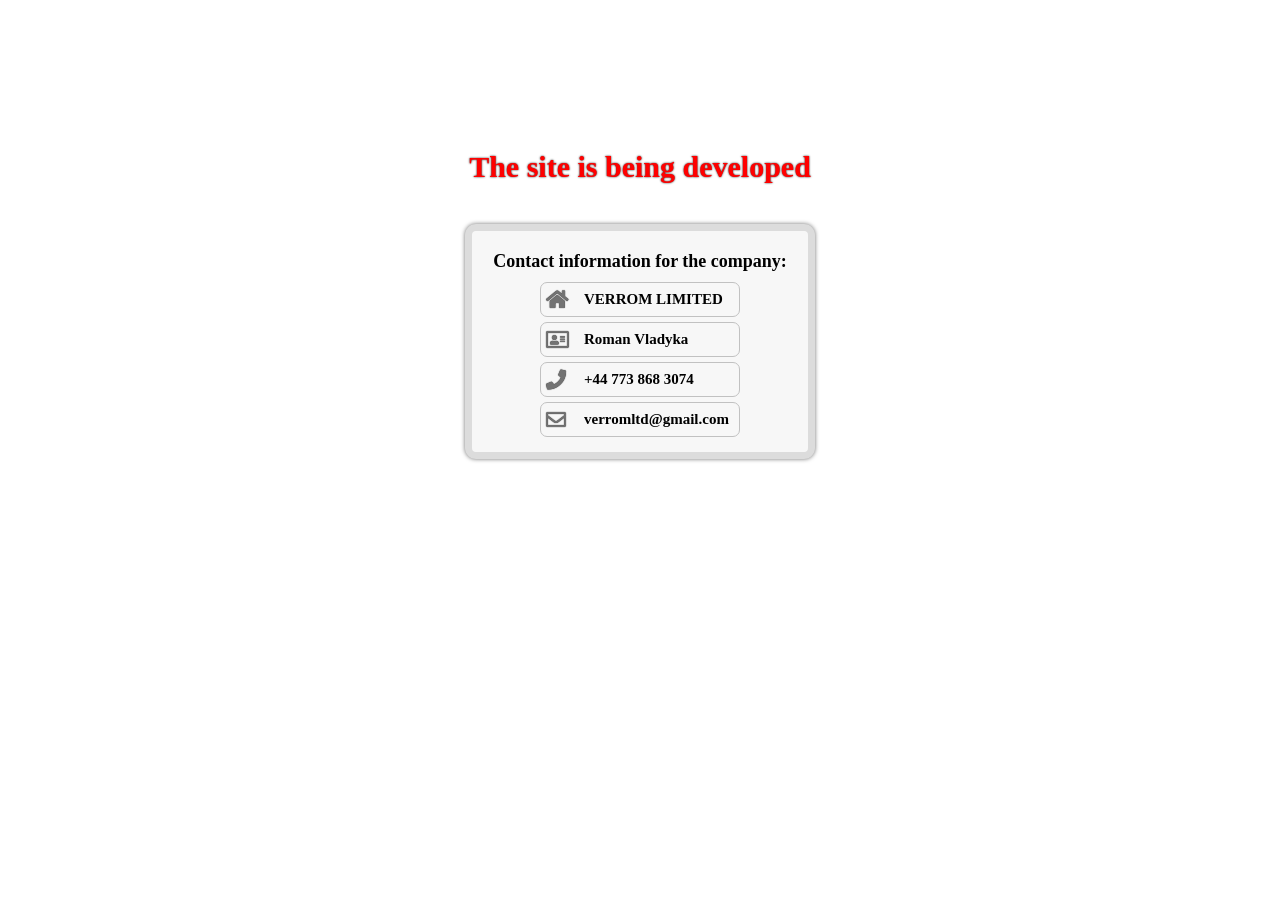
==== index.html @ 39540118 "Update index.html" ====
<!DOCTYPE HTML>
<html lang="en">
<head>
    <meta charset="UTF-8">
    <meta name="viewport" content="width=device-width, initial-scale=1.0">
    <link rel='stylesheet' href='https://use.fontawesome.com/releases/v5.7.0/css/all.css' integrity='sha384-lZN37f5QGtY3VHgisS14W3ExzMWZxybE1SJSEsQp9S+oqd12jhcu+A56Ebc1zFSJ' crossorigin='anonymous'>
    <link rel="stylesheet" type="text/css" href="style.css">
    <title>VERROM Limited </title>
</head>
<body>
    <h2>The site is being developed</h2>
    <div class="blok-info">
        <h5>Contact information for the company:</h5>
            <div class="blok">
                <div class="blok-info-icon">
                    <i class='fas fa-home' ></i>
                </div>
                <div class="blok-info-text">
                    <p>VERROM LIMITED</p>
                </div>
            </div>
            <div class="blok">
                <div class="blok-info-icon">
                    <i class='far fa-address-card' ></i>
                </div>
                <div class="blok-info-text">
                    <p>Roman Vladyka </p>
                </div>
            </div>
            <div class="blok">
                <div class="blok-info-icon">
                    <i class='fas fa-phone' ></i>
                </div>
                <div class="blok-info-text">
                    <p>+44 773 868 3074</p>
                </div>
            </div>
            <div class="blok">
                <div class="blok-info-icon">
                    <i class='far fa-envelope' ></i>
                </div>
                <div class="blok-info-text">
                    <p>verromltd@gmail.com</p>
                </div>
            </div>
            




    </div>
</body>
---- style.css ----
html{
    background: #ffffff;
    margin: 0px;
    padding: 0px;
}

body{
    background: #ffffff;
    margin: 0px;
    padding: 0px;
}

*{
    box-sizing: border-box;
}

h2{
    text-align: center;
    margin: 150px auto 40px auto;
    text-shadow: 0px 0px 2px #111111;
    color: red;
    font-size: 30px;
}

h5{
    text-align: center; 
    font-size: 18px;
    margin: 10px;
}

i{
    font-size: 24px;
    margin: 5px 0px;
    color: #737373;
    font-size:20px;
    text-shadow: 0px 0px 1px #111111;
}

.blok-info{
    background: #f7f7f7;
    width: 350px;
    display: table;
    padding: 10px;
    margin: 10px auto;
    position: relative;
    border: 7px solid #dcdcdc;
    border-radius: 11px;
    box-shadow: 0px 0px 4px #717171;
}

.blok{
    width: 200px;
    height: 35px;
    margin: 5px auto;
    border: 1px solid #c1c1c1;
    border-radius: 7px;
}

.blok-info-icon{
    width: 30px;
    height: 35px;
    padding: 2px 0px;
    margin: 0px 5px 0px 5px;
    float: left;
}

.blok-info-text{
    width: 150px;
    height: 35px;
    font-size: 15px;
    font-weight: bold;
    padding: 8px 0px;
    margin: 0px 5px 0px 2px;
    float: right;
}

.blok-info-text p{
    margin: 0px;
}
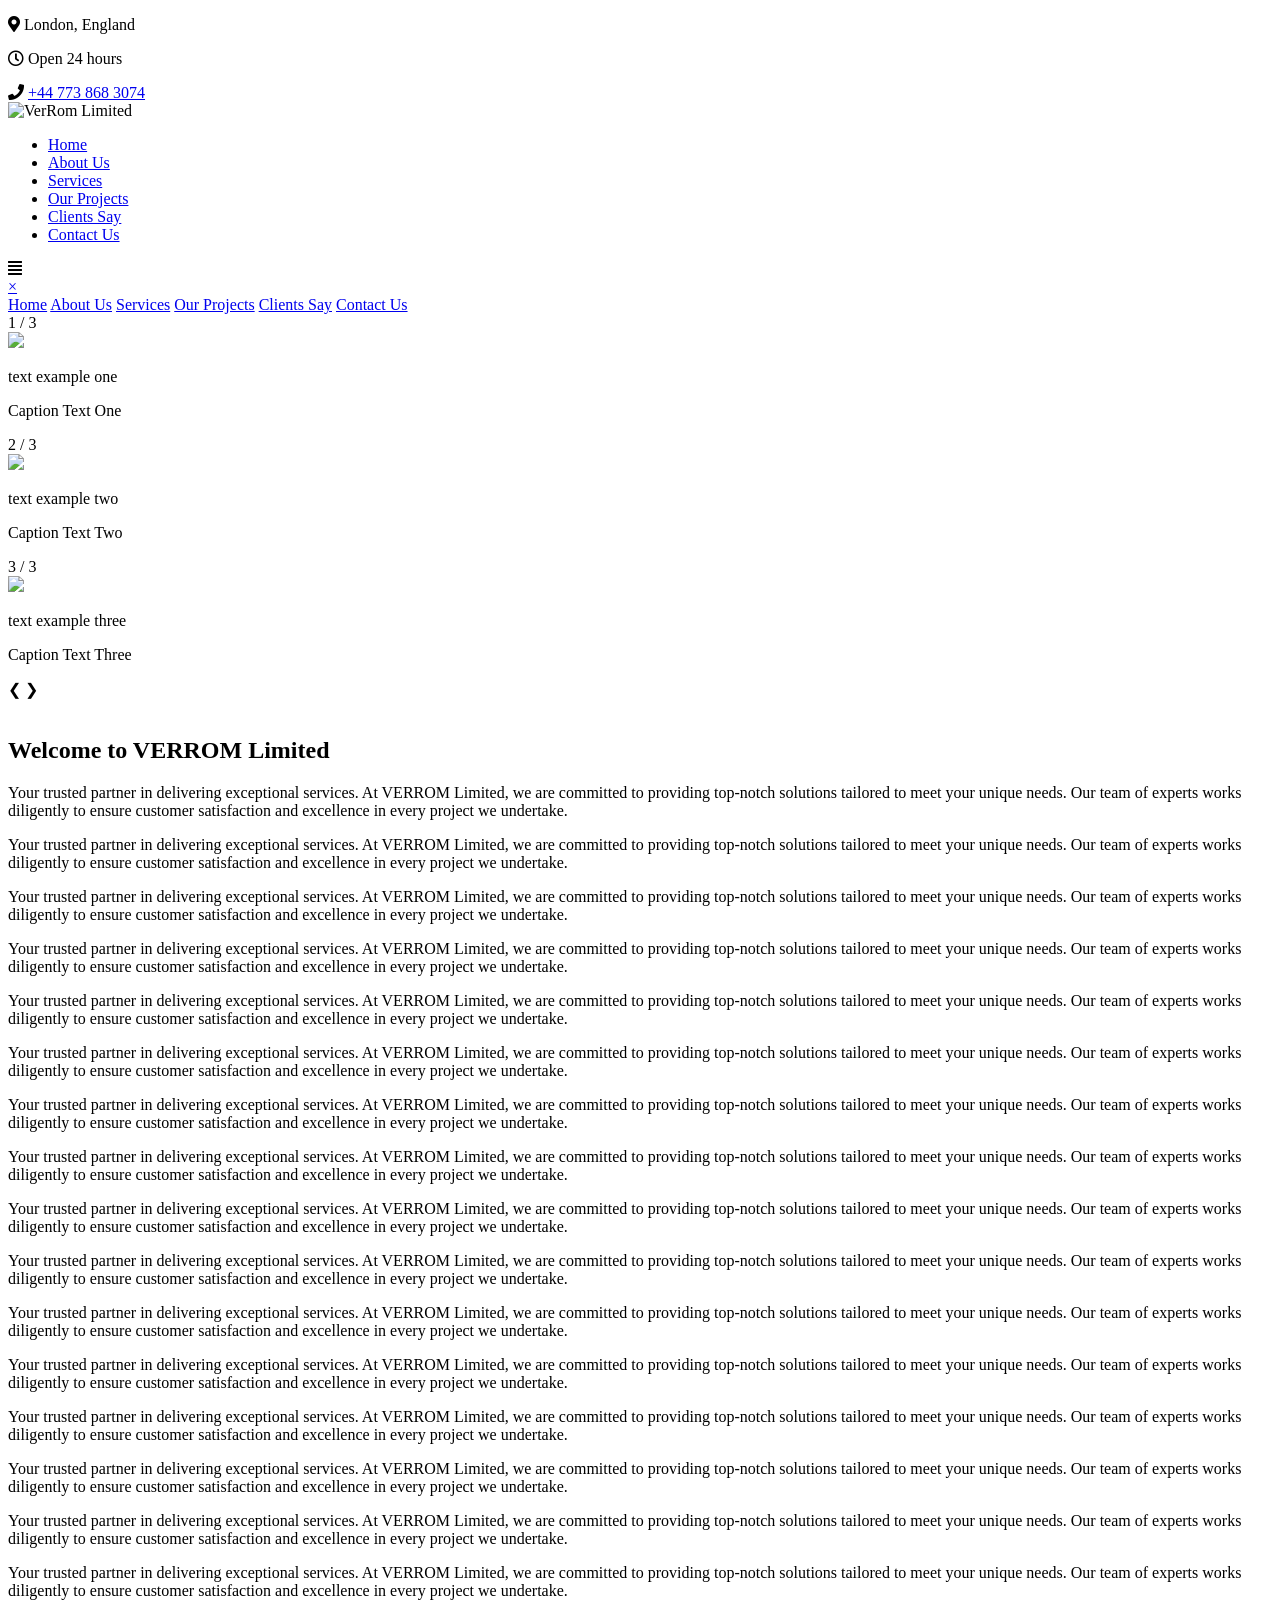
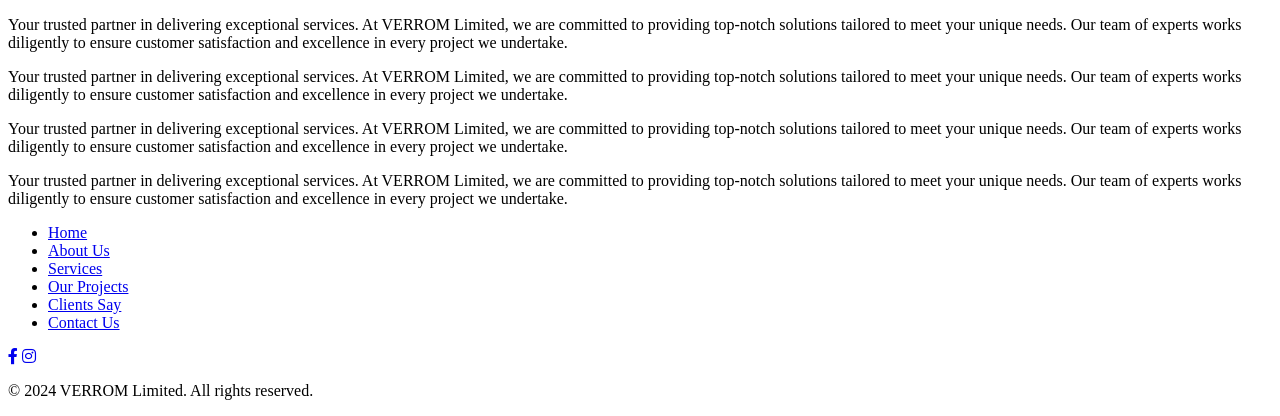
==== commit 873c10d3: "Add files via upload" ====
--- a/index.html
+++ b/index.html
@@ -3,50 +3,135 @@
 <head>
     <meta charset="UTF-8">
     <meta name="viewport" content="width=device-width, initial-scale=1.0">
+    <meta name="robots" content="index, follow">
+    <meta name="googlebot" content="index, follow">
+    <meta name="Author" content="https://www.linkedin.com/in/volodymyr-svyryrd-191a63157/">
+    <meta name="Copyright" content="">
+    <meta name="description" content="">
+    <meta name="keywords" content="">
+
     <link rel='stylesheet' href='https://use.fontawesome.com/releases/v5.7.0/css/all.css' integrity='sha384-lZN37f5QGtY3VHgisS14W3ExzMWZxybE1SJSEsQp9S+oqd12jhcu+A56Ebc1zFSJ' crossorigin='anonymous'>
-    <link rel="stylesheet" type="text/css" href="style.css">
+    <link rel="stylesheet" type="text/css" href="./css/style.css">
+    <link rel="stylesheet" type="text/css" media="(min-width:991px) and (max-width:1280px)" href="./css/tablet.css">
+    <link rel="stylesheet" type="text/css" media="(max-width:991px)" href="./css/mobile.css">
+
     <title>VERROM Limited </title>
 </head>
 <body>
-    <h2>The site is being developed</h2>
-    <div class="blok-info">
-        <h5>Contact information for the company:</h5>
-            <div class="blok">
-                <div class="blok-info-icon">
-                    <i class='fas fa-home' ></i>
+    <div class="wrap_body">
+        <header class="header">
+            <div class="header_wrap">
+                <div class="header_info">
+                    <p class="header_location"><i class="fas fa-map-marker-alt"></i> London, England </p>
+                    <p class="header_time"><i class="far fa-clock"></i> Open 24 hours </p>
                 </div>
-                <div class="blok-info-text">
-                    <p>VERROM LIMITED</p>
+                <div class="header_phone">
+                    <i class="fas fa-phone"></i>
+                    <a href="tel:+447738683074"> +44 773 868 3074</a>
                 </div>
             </div>
-            <div class="blok">
-                <div class="blok-info-icon">
-                    <i class='far fa-address-card' ></i>
+        </header>
+        <nav class="nav">
+            <div class="menu_wrap">
+                <div class="logo">
+                    <img src="./img/logo.jpg" alt="VerRom Limited" onclick="window.location.hef = '/'">
                 </div>
-                <div class="blok-info-text">
-                    <p>Roman Vladyka </p>
+                <ul class="menu">
+                    <li><a href="./index.html">Home</a></li>
+                    <li><a href="./about.html">About Us</a></li>
+                    <li><a href="./services.html">Services</a></li>
+                    <li><a href="./projects.html">Our Projects</a></li>
+                    <li><a href="./clients.html">Clients Say</a></li>
+                    <li><a href="./contacts.html">Contact Us</a></li>
+                </ul>
+                <span class="mobile_menu" onclick="openNav()"><i class='fas fa-align-justify'></i></span>
+            </div>
+            <div id="myNav" class="overlay">
+                <a href="javascript:void(0)" class="closebtn" onclick="closeNav()">&times;</a>
+                <div class="overlay-content">
+                    <a href="./index.html">Home</a>
+                    <a href="./about.html">About Us</a>
+                    <a href="./services.html">Services</a>
+                    <a href="./projects.html">Our Projects</a>
+                    <a href="./clients.html">Clients Say</a>
+                    <a href="./contacts.html">Contact Us</a>
                 </div>
             </div>
-            <div class="blok">
-                <div class="blok-info-icon">
-                    <i class='fas fa-phone' ></i>
+        </nav>
+        <section class="section_top">
+            <div class="slideshow-container">
+                <div class="mySlides fade">
+                    <div class="numbertext">1 / 3</div>
+                    <img src="./img//slideShow/img_mountains_wide.jpg" style="width:100%">
+                    <div class="text"><p>text example one</p><p>Caption Text One</p></div>
                 </div>
-                <div class="blok-info-text">
-                    <p>+44 773 868 3074</p>
+                <div class="mySlides fade">
+                    <div class="numbertext">2 / 3</div>
+                    <img src="./img/slideShow/img_nature_wide.jpg" style="width:100%">
+                    <div class="text"><p>text example two</p><p>Caption Text Two</p></div>
+                </div>
+                <div class="mySlides fade">
+                    <div class="numbertext">3 / 3</div>
+                    <img src="./img/slideShow/img_snow_wide.jpg" style="width:100%">
+                    <div class="text"><p>text example three</p><p>Caption Text Three</p></div>
+                </div>
+                <a class="prev" onclick="plusSlides(-1)">&#10094;</a>
+                <a class="next" onclick="plusSlides(1)">&#10095;</a>
+            </div>
+            <br>
+            <div class="dots_container" style="text-align:center">
+                <span class="dot" onclick="currentSlide(1)"></span>
+                <span class="dot" onclick="currentSlide(2)"></span>
+                <span class="dot" onclick="currentSlide(3)"></span>
+            </div>
+        </section>
+        <article class="article">
+            <div class="article_wrap">
+                <h2>Welcome to VERROM Limited</h2>
+                <p>Your trusted partner in delivering exceptional services. At VERROM Limited, we are committed to providing top-notch solutions tailored to meet your unique needs. Our team of experts works diligently to ensure customer satisfaction and excellence in every project we undertake.</p>
+                <p>Your trusted partner in delivering exceptional services. At VERROM Limited, we are committed to providing top-notch solutions tailored to meet your unique needs. Our team of experts works diligently to ensure customer satisfaction and excellence in every project we undertake.</p>
+                <p>Your trusted partner in delivering exceptional services. At VERROM Limited, we are committed to providing top-notch solutions tailored to meet your unique needs. Our team of experts works diligently to ensure customer satisfaction and excellence in every project we undertake.</p>
+                <p>Your trusted partner in delivering exceptional services. At VERROM Limited, we are committed to providing top-notch solutions tailored to meet your unique needs. Our team of experts works diligently to ensure customer satisfaction and excellence in every project we undertake.</p>
+                <p>Your trusted partner in delivering exceptional services. At VERROM Limited, we are committed to providing top-notch solutions tailored to meet your unique needs. Our team of experts works diligently to ensure customer satisfaction and excellence in every project we undertake.</p>
+                <p>Your trusted partner in delivering exceptional services. At VERROM Limited, we are committed to providing top-notch solutions tailored to meet your unique needs. Our team of experts works diligently to ensure customer satisfaction and excellence in every project we undertake.</p>
+                <p>Your trusted partner in delivering exceptional services. At VERROM Limited, we are committed to providing top-notch solutions tailored to meet your unique needs. Our team of experts works diligently to ensure customer satisfaction and excellence in every project we undertake.</p>
+                <p>Your trusted partner in delivering exceptional services. At VERROM Limited, we are committed to providing top-notch solutions tailored to meet your unique needs. Our team of experts works diligently to ensure customer satisfaction and excellence in every project we undertake.</p>
+                <p>Your trusted partner in delivering exceptional services. At VERROM Limited, we are committed to providing top-notch solutions tailored to meet your unique needs. Our team of experts works diligently to ensure customer satisfaction and excellence in every project we undertake.</p>
+                <p>Your trusted partner in delivering exceptional services. At VERROM Limited, we are committed to providing top-notch solutions tailored to meet your unique needs. Our team of experts works diligently to ensure customer satisfaction and excellence in every project we undertake.</p>
+                <p>Your trusted partner in delivering exceptional services. At VERROM Limited, we are committed to providing top-notch solutions tailored to meet your unique needs. Our team of experts works diligently to ensure customer satisfaction and excellence in every project we undertake.</p>
+                <p>Your trusted partner in delivering exceptional services. At VERROM Limited, we are committed to providing top-notch solutions tailored to meet your unique needs. Our team of experts works diligently to ensure customer satisfaction and excellence in every project we undertake.</p>
+                <p>Your trusted partner in delivering exceptional services. At VERROM Limited, we are committed to providing top-notch solutions tailored to meet your unique needs. Our team of experts works diligently to ensure customer satisfaction and excellence in every project we undertake.</p>
+                <p>Your trusted partner in delivering exceptional services. At VERROM Limited, we are committed to providing top-notch solutions tailored to meet your unique needs. Our team of experts works diligently to ensure customer satisfaction and excellence in every project we undertake.</p>
+                <p>Your trusted partner in delivering exceptional services. At VERROM Limited, we are committed to providing top-notch solutions tailored to meet your unique needs. Our team of experts works diligently to ensure customer satisfaction and excellence in every project we undertake.</p>
+                <p>Your trusted partner in delivering exceptional services. At VERROM Limited, we are committed to providing top-notch solutions tailored to meet your unique needs. Our team of experts works diligently to ensure customer satisfaction and excellence in every project we undertake.</p>
+                <p>Your trusted partner in delivering exceptional services. At VERROM Limited, we are committed to providing top-notch solutions tailored to meet your unique needs. Our team of experts works diligently to ensure customer satisfaction and excellence in every project we undertake.</p>
+                <p>Your trusted partner in delivering exceptional services. At VERROM Limited, we are committed to providing top-notch solutions tailored to meet your unique needs. Our team of experts works diligently to ensure customer satisfaction and excellence in every project we undertake.</p>
+                <p>Your trusted partner in delivering exceptional services. At VERROM Limited, we are committed to providing top-notch solutions tailored to meet your unique needs. Our team of experts works diligently to ensure customer satisfaction and excellence in every project we undertake.</p>
+                <p>Your trusted partner in delivering exceptional services. At VERROM Limited, we are committed to providing top-notch solutions tailored to meet your unique needs. Our team of experts works diligently to ensure customer satisfaction and excellence in every project we undertake.</p>
+            </div>
+        </article>
+        <section class="section_bottom">
+            <div class="section_bottom_wrap">
+                <ul class="section_bottom_list">
+                    <li><a href="./index.html">Home</a></li>
+                    <li><a href="./about.html">About Us</a></li>
+                    <li><a href="./services.html">Services</a></li>
+                    <li><a href="./projects.html">Our Projects</a></li>
+                    <li><a href="./clients.html">Clients Say</a></li>
+                    <li><a href="./contacts.html">Contact Us</a></li>
+                </ul>
+                <div class="social_media">
+                    <a href="https://www.facebook.com/verromlimited" target="_blank"><i class="fab fa-facebook-f"></i></a>
+                    <a href="https://www.instagram.com/verromlimited" target="_blank"><i class="fab fa-instagram"></i></a>
                 </div>
             </div>
-            <div class="blok">
-                <div class="blok-info-icon">
-                    <i class='far fa-envelope' ></i>
-                </div>
-                <div class="blok-info-text">
-                    <p>verromltd@gmail.com</p>
-                </div>
-            </div>
-            
+        </section>
+        <footer class="footer">
+            <p>&copy; 2024 VERROM Limited. All rights reserved.</p>
+        </footer>
+    </div>
 
 
 
-
-    </div>
-</body>
+    <script src="./js/js.js"></script>
+</body>
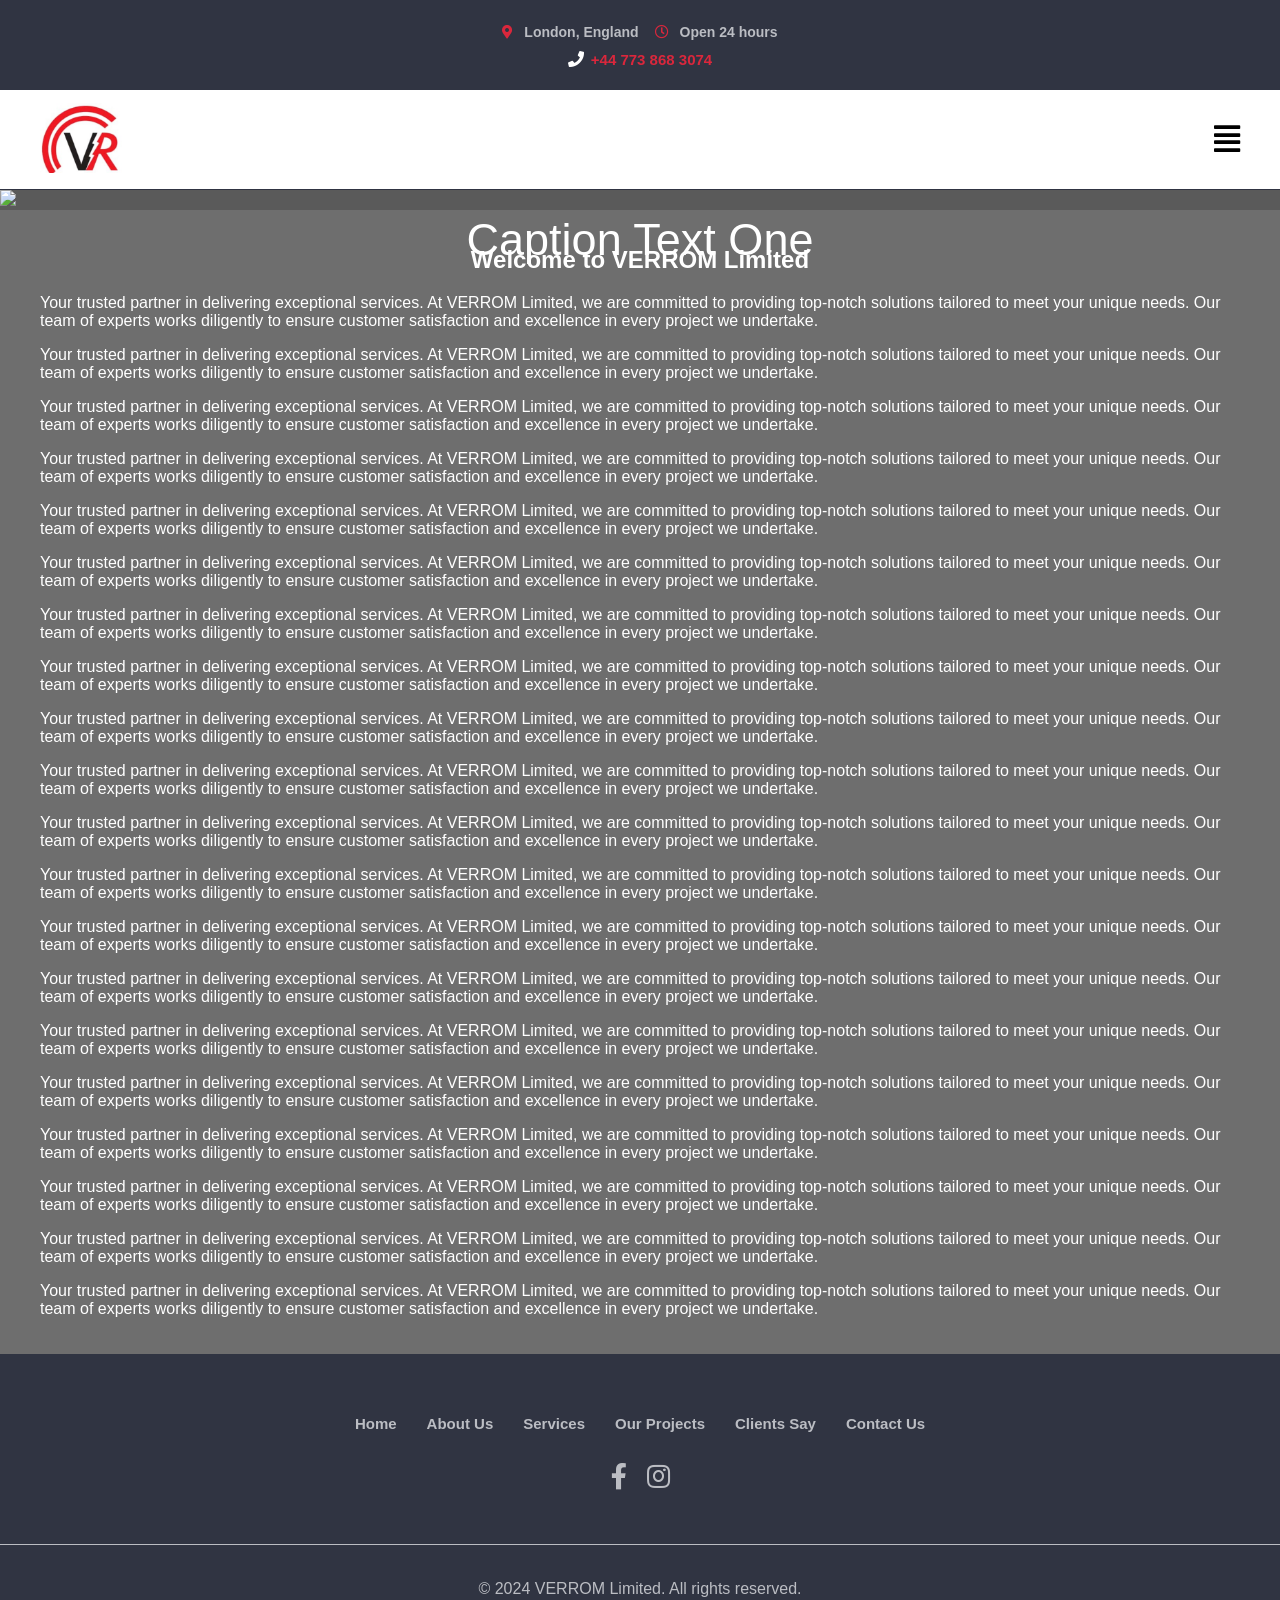
==== commit 3ed83912: "Add files via upload" ====
--- a/index.html
+++ b/index.html
@@ -122,7 +122,7 @@
                 </ul>
                 <div class="social_media">
                     <a href="https://www.facebook.com/verromlimited" target="_blank"><i class="fab fa-facebook-f"></i></a>
-                    <a href="https://www.instagram.com/verromlimited" target="_blank"><i class="fab fa-instagram"></i></a>
+                    <a href="https://www.instagram.com/verrom_limited/?hl=uk" target="_blank"><i class="fab fa-instagram"></i></a>
                 </div>
             </div>
         </section>
--- a/css/style.css
+++ b/css/style.css
@@ -0,0 +1,444 @@
+html{
+    margin: 0px;
+    padding: 0px;
+    height: 100%;
+}
+
+body{
+    background: white;
+    margin: 0px;
+    padding: 0px;
+    height: 100%;
+    color: rgb(255, 255, 255);
+}
+
+*{
+    box-sizing: border-box;
+}
+
+a{
+    text-decoration: none;
+}
+
+.wrap_body{
+    /*outline: 2px solid yellow;*/
+    min-height: 100vh;
+    display: grid;
+    grid-template-columns: auto;
+    grid-template-rows: 50px 100px auto auto 150px 90px;
+    grid-gap: 0px;
+    grid-template-areas: 'header'
+                         'nav'
+                         'section_top'
+                         'article'
+                         'section_bottom'
+                         'footer';
+}
+
+.header, .nav, .section_top, .article, .section_bottom, .footer{
+    padding: 0px 15px;
+    background: #303442;
+    font-family: Helvetica, arial, sans-serif;
+}
+
+.header{
+    grid-area: header;
+    background-color: #303442;
+    color: #bbbdc3;
+    display: flex;
+    flex-wrap: wrap;
+    justify-content: center;
+    align-items: center;
+}
+
+.header_wrap{
+   /* outline: 2px solid red;*/
+    width: 100%;
+    max-width: 1200px;
+    display: flex;
+    flex-wrap: wrap;
+    justify-content: space-between;
+    align-items: center;
+}
+
+.header_info, .header_phone{
+    /*outline: 1px solid yellow;*/
+    display: flex;
+    flex-wrap: wrap;
+    width: 50%;
+}
+
+.header_info > p > i{
+    margin-right: 7px;
+    color: #da273c;
+}
+
+.header_phone{
+    justify-content: flex-end;
+    color: white;
+}
+
+.header_phone > i{
+    margin-right: 7px;
+}
+
+.header_phone > a{
+    color: #da273c;
+    font-size: 15px;
+    font-weight: bold;
+}
+
+.header_phone > a:hover{
+    color: white;
+}
+
+.header p{
+    margin: 0px;
+    padding: 6px 0px;
+    font-size: 14px;
+    font-weight: bold;
+    margin-right: 25px;
+}
+
+.nav{
+    grid-area: nav;
+    /*outline: 2px solid blue;*/
+    position: sticky;
+    top: 0;
+    background-color: white;
+    color: black;
+    display: flex;
+    flex-wrap: wrap;
+    border-bottom: 1px solid #303442;
+    z-index: 1;
+}
+
+.menu_wrap{
+    /*outline: 2px solid red;*/
+    width: 100%;
+    max-width: 1200px;
+    margin: 0 auto;
+    display: flex;
+    justify-content: space-between;
+    align-items: center;
+    padding: 10px 0px;
+}
+
+.logo{
+    /*outline: 1px solid yellow;*/
+    cursor: pointer;
+}
+
+.logo img{
+    height: 70px;
+    width: auto;
+}
+
+.menu{
+    /*outline: 1px solid yellow;*/
+    display: flex;
+    margin: 0px;
+    padding: 0px;
+    list-style: none;
+}
+
+.menu li{
+    margin: 0px 15px;
+}
+
+.menu li a{
+    text-decoration: none;
+    color: #303442;
+    font-size: 18px;
+    font-weight: bold;
+}
+
+.menu li a:hover{
+    text-shadow: #303442 0px 0px 1px;
+}
+
+
+.section_top{
+    grid-area: section_top;
+    position: relative;
+    /* outline: 2px solid green; */
+    background: rgb(90, 90, 90);
+    display: flex;
+    flex-wrap: wrap;
+    justify-content: center;
+    padding: 0px;
+    height: 99.6%;
+}
+
+.article{
+    grid-area: article;
+    /*outline: 2px solid orange;*/
+    background: rgb(110, 110, 110);
+    padding: 20px;
+    margin-top: -4px;
+}
+
+.article_wrap{
+    /*outline: 2px solid red;*/
+    max-width: 1200px;
+    margin: 0 auto;
+}
+
+.article h2{
+    text-align: center;
+}
+
+.section_bottom{
+    grid-area: section_bottom;
+   /* outline: 2px solid purple;*/
+    display: flex;
+    flex-wrap: wrap;
+    justify-content: center;
+    align-items: center;
+    background: #303442;
+    padding: 10px;
+    min-height: 70px;
+    height: auto;
+}
+
+.section_bottom_wrap {
+    /*outline: 2px solid yellow;*/
+    display: flex;
+    flex-wrap: wrap;
+    justify-content: center;
+    align-items: center;
+    flex-direction: column;
+    width: 100%;
+    max-width: 1200px;
+    margin: 0 auto;
+}
+
+.section_bottom_list{
+    /*outline: 1px solid red;*/
+    list-style: none;
+    padding: 10px;
+    margin: 0px;
+    display: flex;
+    flex-wrap: wrap;
+    justify-content: center;
+    align-items: center;
+    width: 100%;
+}
+
+.section_bottom_list li{
+    margin: 10px 15px;
+    padding: 0px;
+    font-size: 15px;
+    font-weight: bold;
+}
+
+.section_bottom_list li a{
+    text-decoration: none;
+    color: #bbbdc3;
+}
+
+.section_bottom_list li a:hover{
+    color: white;
+    text-decoration: underline;
+}
+
+.social_media{
+    /*outline: 1px solid red;*/
+    padding: 10px;
+    margin: 0px;
+    display: flex;
+    flex-wrap: wrap;
+    justify-content: center;
+    align-items: center;
+    width: 100%;
+}
+
+.social_media a{
+    margin: 0px 10px;
+    color: #bbbdc3;
+    font-size: 26px;
+}
+
+.social_media a:hover{
+    color: white;
+}
+
+.footer{
+    grid-area: footer;
+    /*outline: 2px solid pink;*/
+    display: flex;
+    justify-content: center;
+    flex-wrap: wrap;
+    align-items: center;
+    background-color: #303442;
+    border-top: 1px solid #bbbdc3;
+}
+
+.footer p{
+    margin: 0px;
+    padding: 0px;
+    font-size: 16px;
+    color: #bbbdc3;
+    text-align: center;
+}
+
+
+
+
+
+/* Slideshow container */
+
+.slideshow-container {
+    width: 100%;
+    position: relative;
+}
+
+.mySlides {
+    display: none;
+}
+
+.prev, .next {
+    display: none;
+    cursor: pointer;
+    position: absolute;
+    top: 50%;
+    width: auto;
+    margin-top: -22px;
+    padding: 16px;
+    color: white;
+    font-weight: bold;
+    font-size: 18px;
+    transition: 0.6s ease;
+    border-radius: 0 3px 3px 0;
+    user-select: none;
+}
+
+.next {
+    right: 0;
+    border-radius: 3px 0 0 3px;
+}
+
+.prev:hover, .next:hover {
+    background-color: rgba(0,0,0,0.8);
+}
+
+.text {
+    color: #ffffff;
+    font-size: 45px;
+    position: absolute;
+    bottom: 0px;
+    width: 100%;
+    height: 100%;
+    display: flex;
+    justify-content: center;
+    flex-direction: column;
+    text-align: center;
+    align-items: center;
+}
+
+.text p:first-child{
+    font-size: 25px;
+}
+
+.numbertext {
+    color: #f2f2f2;
+    font-size: 12px;
+    padding: 8px 12px;
+    position: absolute;
+    top: 0;
+    display: none;
+}
+
+.dot {
+    cursor: pointer;
+    height: 15px;
+    width: 15px;
+    margin: 0 2px;
+    background-color: #fff;
+    border-radius: 50%;
+    display: inline-block;
+    transition: background-color 0.6s ease;
+}
+
+.dots_container {
+    position: absolute;
+    bottom: 20px;
+}
+
+.active, .dot:hover {
+    background-color: #ff0000;
+}
+
+.fade {
+    animation-name: fade;
+    animation-duration: 1.5s;
+}
+
+@keyframes fade {
+    from {opacity: .4}
+    to {opacity: 1}
+}
+
+
+
+
+
+/* mobile responsive */
+
+.mobile_menu{
+    display: none;
+}
+
+.overlay{
+    display: none;
+}
+
+.overlay {
+  height: 100%;
+  width: 0;
+  position: fixed;
+  z-index: 1;
+  left: 0;
+  top: 0;
+  background-color: rgb(0,0,0);
+  background-color: rgba(0,0,0, 0.9);
+  overflow-x: hidden;
+  transition: 0.5s;
+}
+
+.overlay-content {
+  position: relative;
+  top: 25%;
+  width: 100%;
+  text-align: center;
+  margin-top: 30px;
+}
+
+.overlay a {
+  padding: 8px;
+  text-decoration: none;
+  font-size: 36px;
+  color: #818181;
+  display: block;
+  transition: 0.3s;
+}
+
+.overlay a:hover, .overlay a:focus {
+  color: #f1f1f1;
+}
+
+.overlay .closebtn {
+  position: absolute;
+  top: 20px;
+  right: 45px;
+  font-size: 60px;
+}
+
+@media screen and (max-height: 450px) {
+  .overlay a {font-size: 20px}
+  .overlay .closebtn {
+    font-size: 40px;
+    top: 15px;
+    right: 35px;
+  }
+}
--- a/css/tablet.css
+++ b/css/tablet.css
@@ -0,0 +1,27 @@
+.wrap_body{
+    grid-template-rows: 90px 100px auto auto 190px 90px;
+}
+
+.header_info, .header_phone{
+    width: 100%;
+    justify-content: center;
+    padding: 0px 0px 5px 0px;
+}
+
+.header p{
+    margin-right: 0px;
+    margin: 0px 8px;
+}
+
+.mobile_menu{
+    display: block;
+    font-size: 30px;
+}
+
+.overlay{
+    display: block;
+}
+
+.menu{
+    display: none;
+}
--- a/css/mobile.css
+++ b/css/mobile.css
@@ -0,0 +1,27 @@
+.wrap_body{
+    grid-template-rows: 90px 100px auto auto 190px 90px;
+}
+
+.header_info, .header_phone{
+    width: 100%;
+    justify-content: center;
+    padding: 0px 0px 5px 0px;
+}
+
+.header p{
+    margin-right: 0px;
+    margin: 0px 8px;
+}
+
+.mobile_menu{
+    display: block;
+    font-size: 30px;
+}
+
+.overlay{
+    display: block;
+}
+
+.menu{
+    display: none;
+}
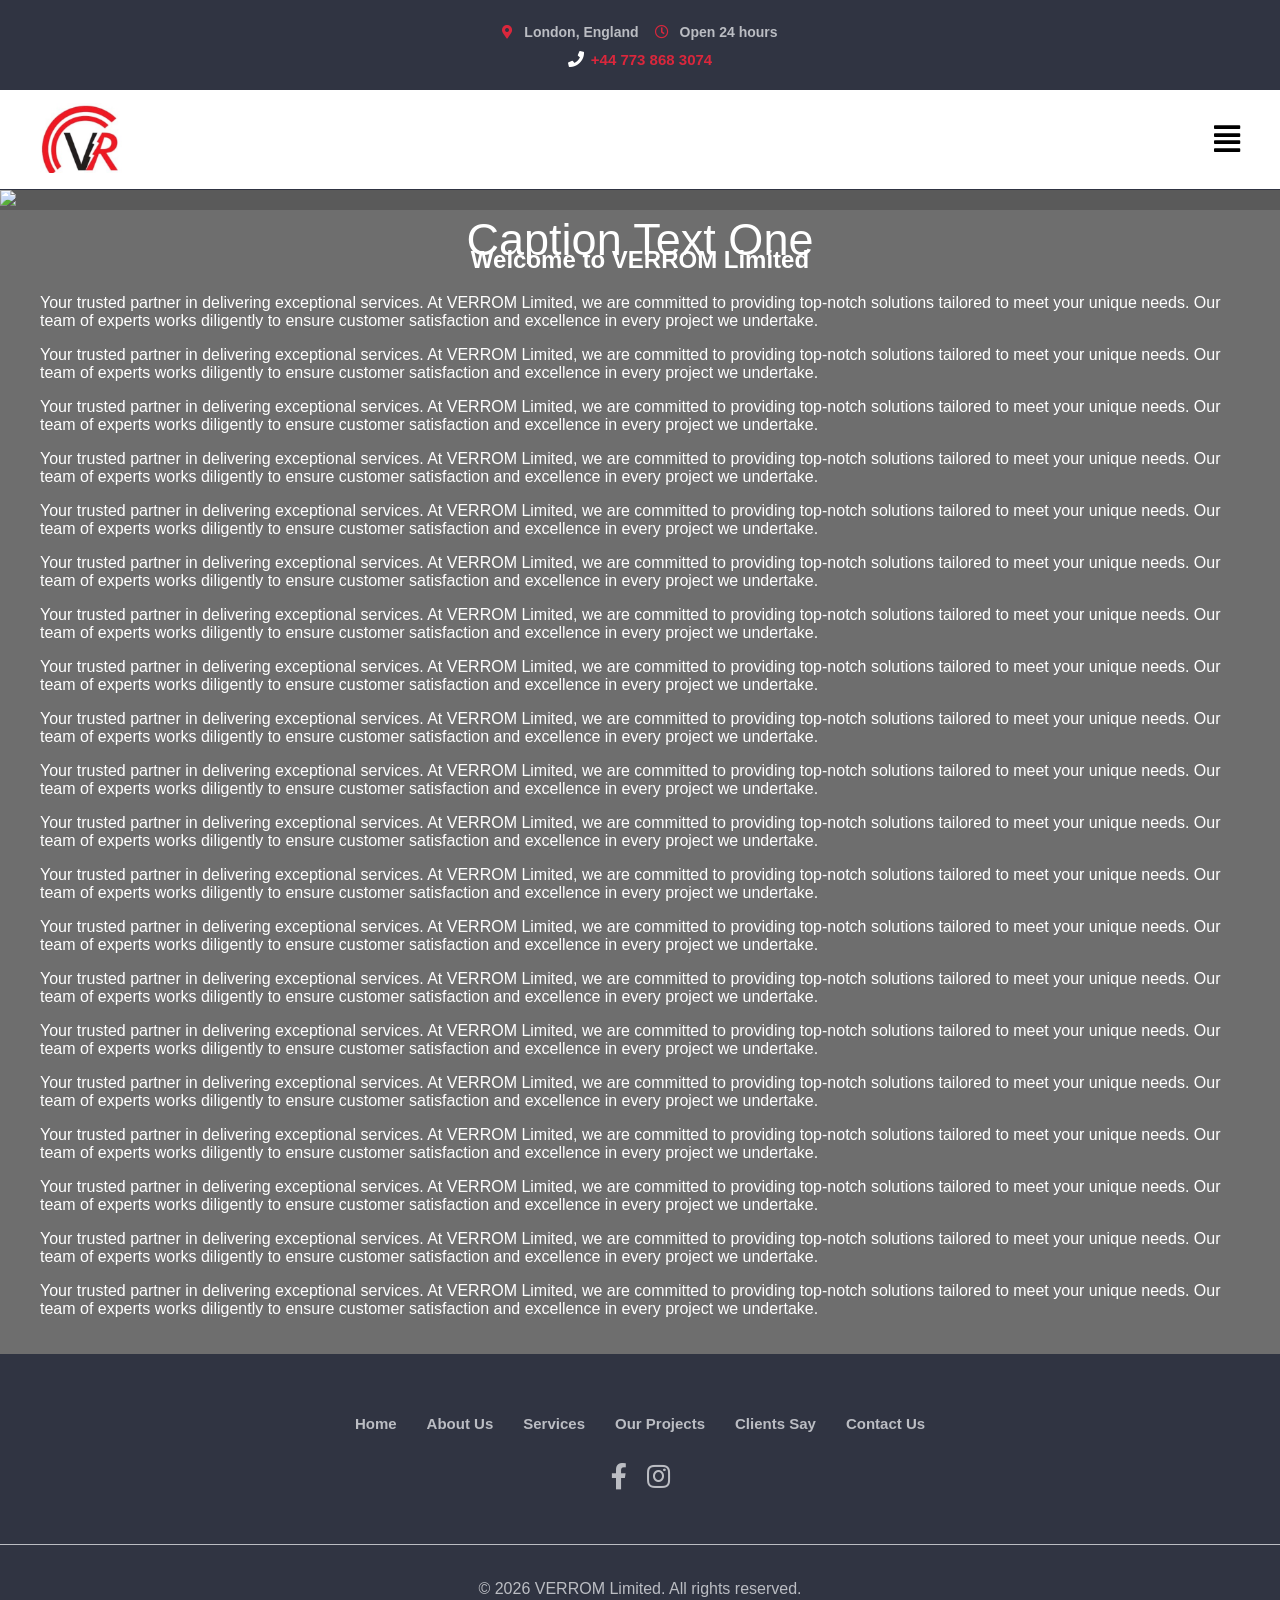
==== commit c56d113b: "Add files via upload" ====
--- a/index.html
+++ b/index.html
@@ -16,6 +16,7 @@
     <link rel="stylesheet" type="text/css" media="(max-width:991px)" href="./css/mobile.css">
 
     <title>VERROM Limited </title>
+    <link rel="icon" type="image/x-icon" href="./favicon.ico">
 </head>
 <body>
     <div class="wrap_body">
@@ -121,13 +122,13 @@
                     <li><a href="./contacts.html">Contact Us</a></li>
                 </ul>
                 <div class="social_media">
-                    <a href="https://www.facebook.com/verromlimited" target="_blank"><i class="fab fa-facebook-f"></i></a>
+                    <a href="https://www.facebook.com/R.Vladyka" target="_blank"><i class="fab fa-facebook-f"></i></a>
                     <a href="https://www.instagram.com/verrom_limited/?hl=uk" target="_blank"><i class="fab fa-instagram"></i></a>
                 </div>
             </div>
         </section>
         <footer class="footer">
-            <p>&copy; 2024 VERROM Limited. All rights reserved.</p>
+            <p>&copy; 2026 VERROM Limited. All rights reserved.</p>
         </footer>
     </div>
 
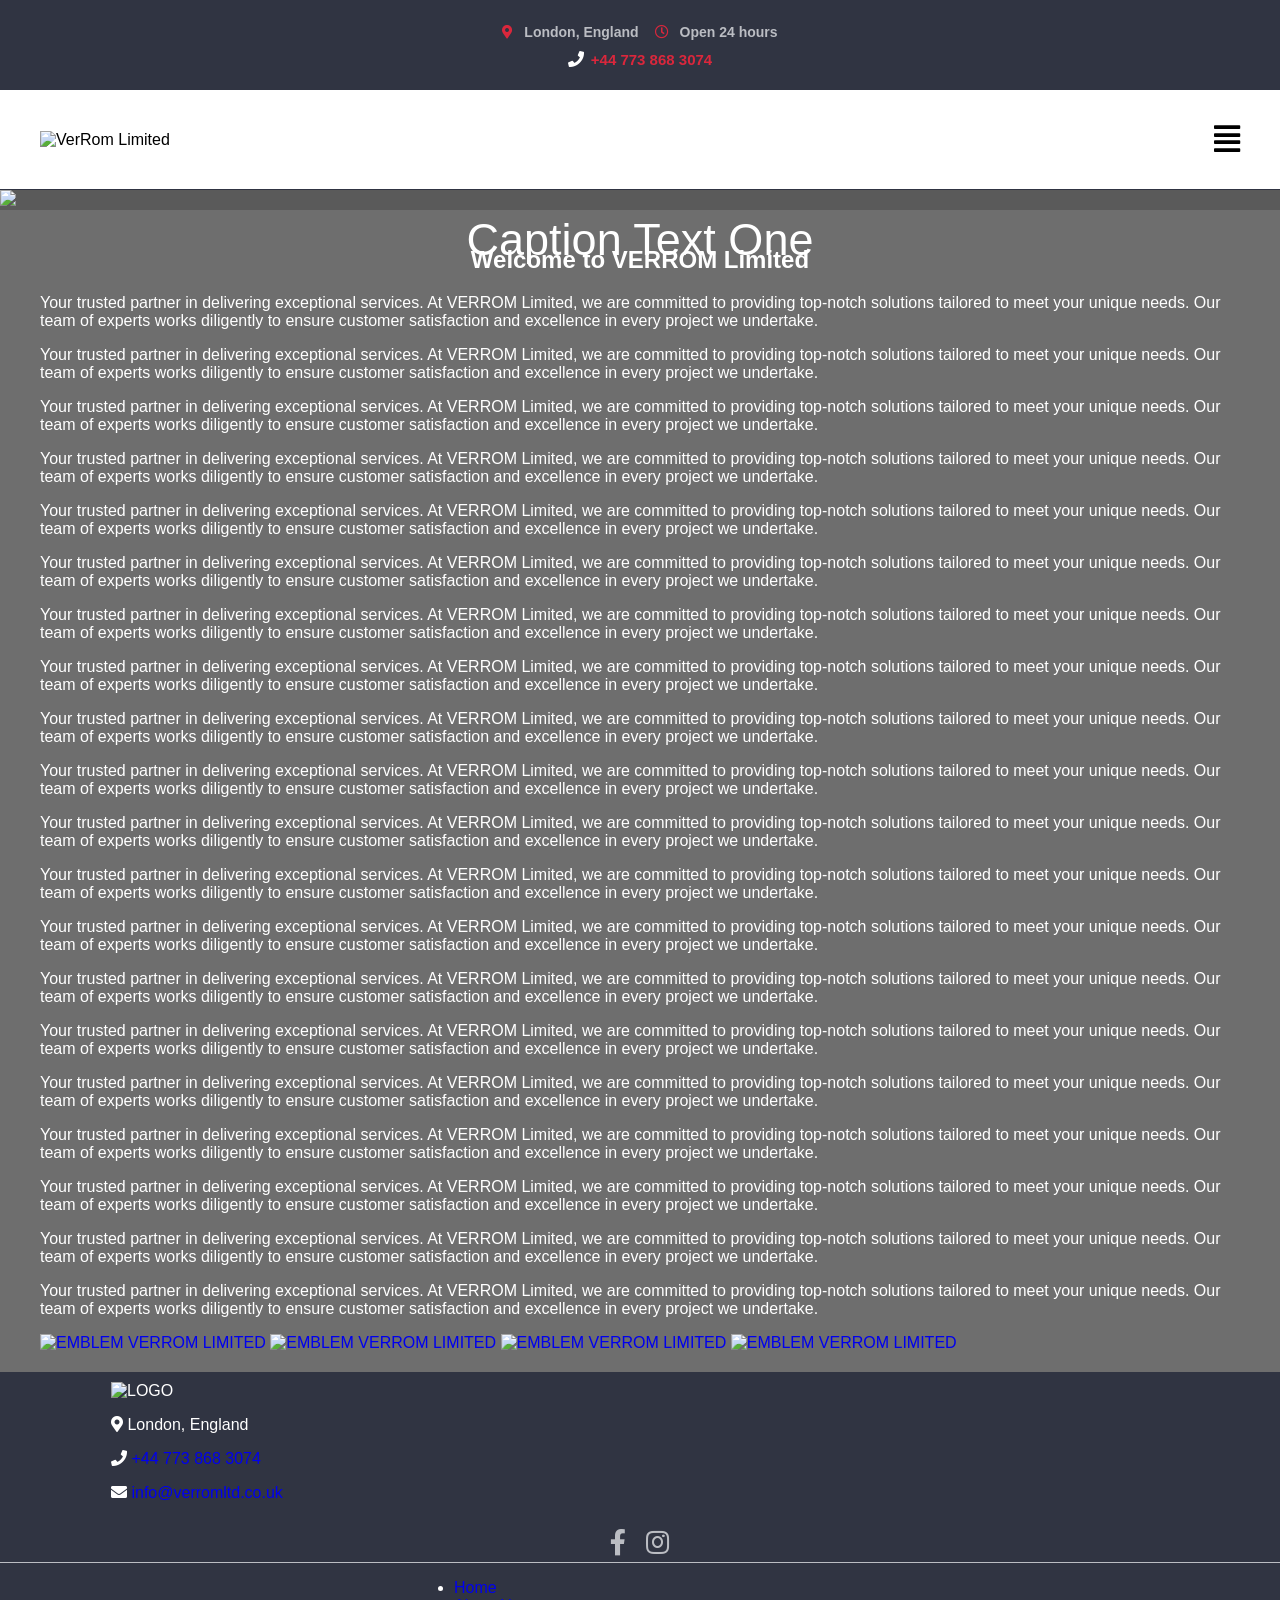
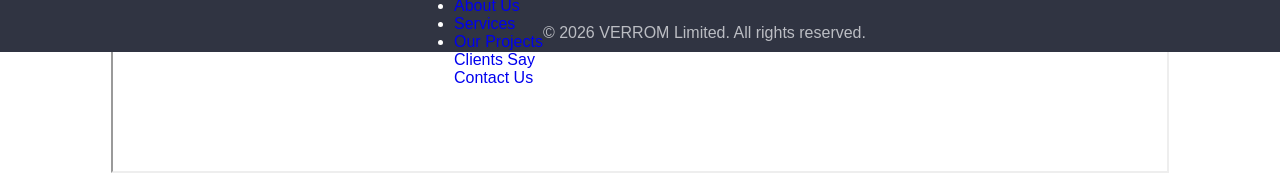
==== commit 1566c7a0: "Add files via upload" ====
--- a/index.html
+++ b/index.html
@@ -35,7 +35,7 @@
         <nav class="nav">
             <div class="menu_wrap">
                 <div class="logo">
-                    <img src="./img/logo.jpg" alt="VerRom Limited" onclick="window.location.hef = '/'">
+                    <img src="./img/verrom_logo_png.png" alt="VerRom Limited" onclick="window.location.href = './index.html'">
                 </div>
                 <ul class="menu">
                     <li><a href="./index.html">Home</a></li>
@@ -109,25 +109,43 @@
                 <p>Your trusted partner in delivering exceptional services. At VERROM Limited, we are committed to providing top-notch solutions tailored to meet your unique needs. Our team of experts works diligently to ensure customer satisfaction and excellence in every project we undertake.</p>
                 <p>Your trusted partner in delivering exceptional services. At VERROM Limited, we are committed to providing top-notch solutions tailored to meet your unique needs. Our team of experts works diligently to ensure customer satisfaction and excellence in every project we undertake.</p>
                 <p>Your trusted partner in delivering exceptional services. At VERROM Limited, we are committed to providing top-notch solutions tailored to meet your unique needs. Our team of experts works diligently to ensure customer satisfaction and excellence in every project we undertake.</p>
+                <div class="emblem_wrap">
+                    <a href="https://www.cityandguilds.com/"><img src="./img/emblem/eic.jpg" alt="EMBLEM VERROM LIMITED"></a>
+                    <a href="https://www.ecscard.org.uk/"><img src="./img/emblem/ecs.jpg" alt="EMBLEM VERROM LIMITED"></a>
+                    <a href="https://www.cityandguilds.com/"><img src="./img/emblem/city.jpg" alt="EMBLEM VERROM LIMITED"></a>
+                    <a href="https://www.electricalcompetentperson.co.uk/"><img src="./img/emblem/registered.jpg" alt="EMBLEM VERROM LIMITED"></a>
+                </div>
             </div>
         </article>
         <section class="section_bottom">
-            <div class="section_bottom_wrap">
-                <ul class="section_bottom_list">
-                    <li><a href="./index.html">Home</a></li>
-                    <li><a href="./about.html">About Us</a></li>
-                    <li><a href="./services.html">Services</a></li>
-                    <li><a href="./projects.html">Our Projects</a></li>
-                    <li><a href="./clients.html">Clients Say</a></li>
-                    <li><a href="./contacts.html">Contact Us</a></li>
-                </ul>
-                <div class="social_media">
-                    <a href="https://www.facebook.com/R.Vladyka" target="_blank"><i class="fab fa-facebook-f"></i></a>
-                    <a href="https://www.instagram.com/verrom_limited/?hl=uk" target="_blank"><i class="fab fa-instagram"></i></a>
+            <div class="section_bottom_contact">
+                <div class="bottom_contact">
+                    <img src="./img/verrom_logo_png.png" alt="LOGO" class="section_bottom_logo">
+                    <p><i class="fas fa-map-marker-alt"></i> London, England </p>
+                    <p><i class="fas fa-phone"></i> <a href="tel:+447738683074"> +44 773 868 3074</a></p>
+                    <p><i class="fas fa-envelope"></i> <a href="mailto:info@verromltd.co.uk"> info@verromltd.co.uk</a></p>
+                    <div class="social_media">
+                        <a href="https://www.facebook.com/R.Vladyka" target="_blank"><i class="fab fa-facebook-f"></i></a>
+                        <a href="https://www.instagram.com/verrom_limited/?hl=uk" target="_blank"><i class="fab fa-instagram"></i></a>
+                    </div>
+                </div>
+                <div class="bottom_text">
+                    <p>We are proud to support domestic homeowners, commercial businesses, and local authority clients with a comprehensive range of electrical services.</p>
+                </div>
+                <div class="bottom_map">
+                    <iframe src="https://www.google.com/maps/embed?pb=!1m18!1m12!1m3!1d19897.48697313867!2d-0.24168068750000002!3d51.52855815!2m3!1f0!2f0!3f0!3m2!1i1024!2i768!4f13.1!3m3!1m2!1s0x48761cb4b5e6f3b5%3A0x7d8b5e8e8e8e8e8e!2sLondon%2C%20UK!5e0!3m2!1sen!2sus!4v1616161616161!5m2!1sen!2sus" width="100%" height="100%" allowfullscreen="" loading="lazy" class="map_frame"></iframe>
                 </div>
             </div>
         </section>
         <footer class="footer">
+            <ul class="footer_list">
+                <li><a href="./index.html">Home</a></li>
+                <li><a href="./about.html">About Us</a></li>
+                <li><a href="./services.html">Services</a></li>
+                <li><a href="./projects.html">Our Projects</a></li>
+                <li><a href="./clients.html">Clients Say</a></li>
+                <li><a href="./contacts.html">Contact Us</a></li>
+            </ul>
             <p>&copy; 2026 VERROM Limited. All rights reserved.</p>
         </footer>
     </div>
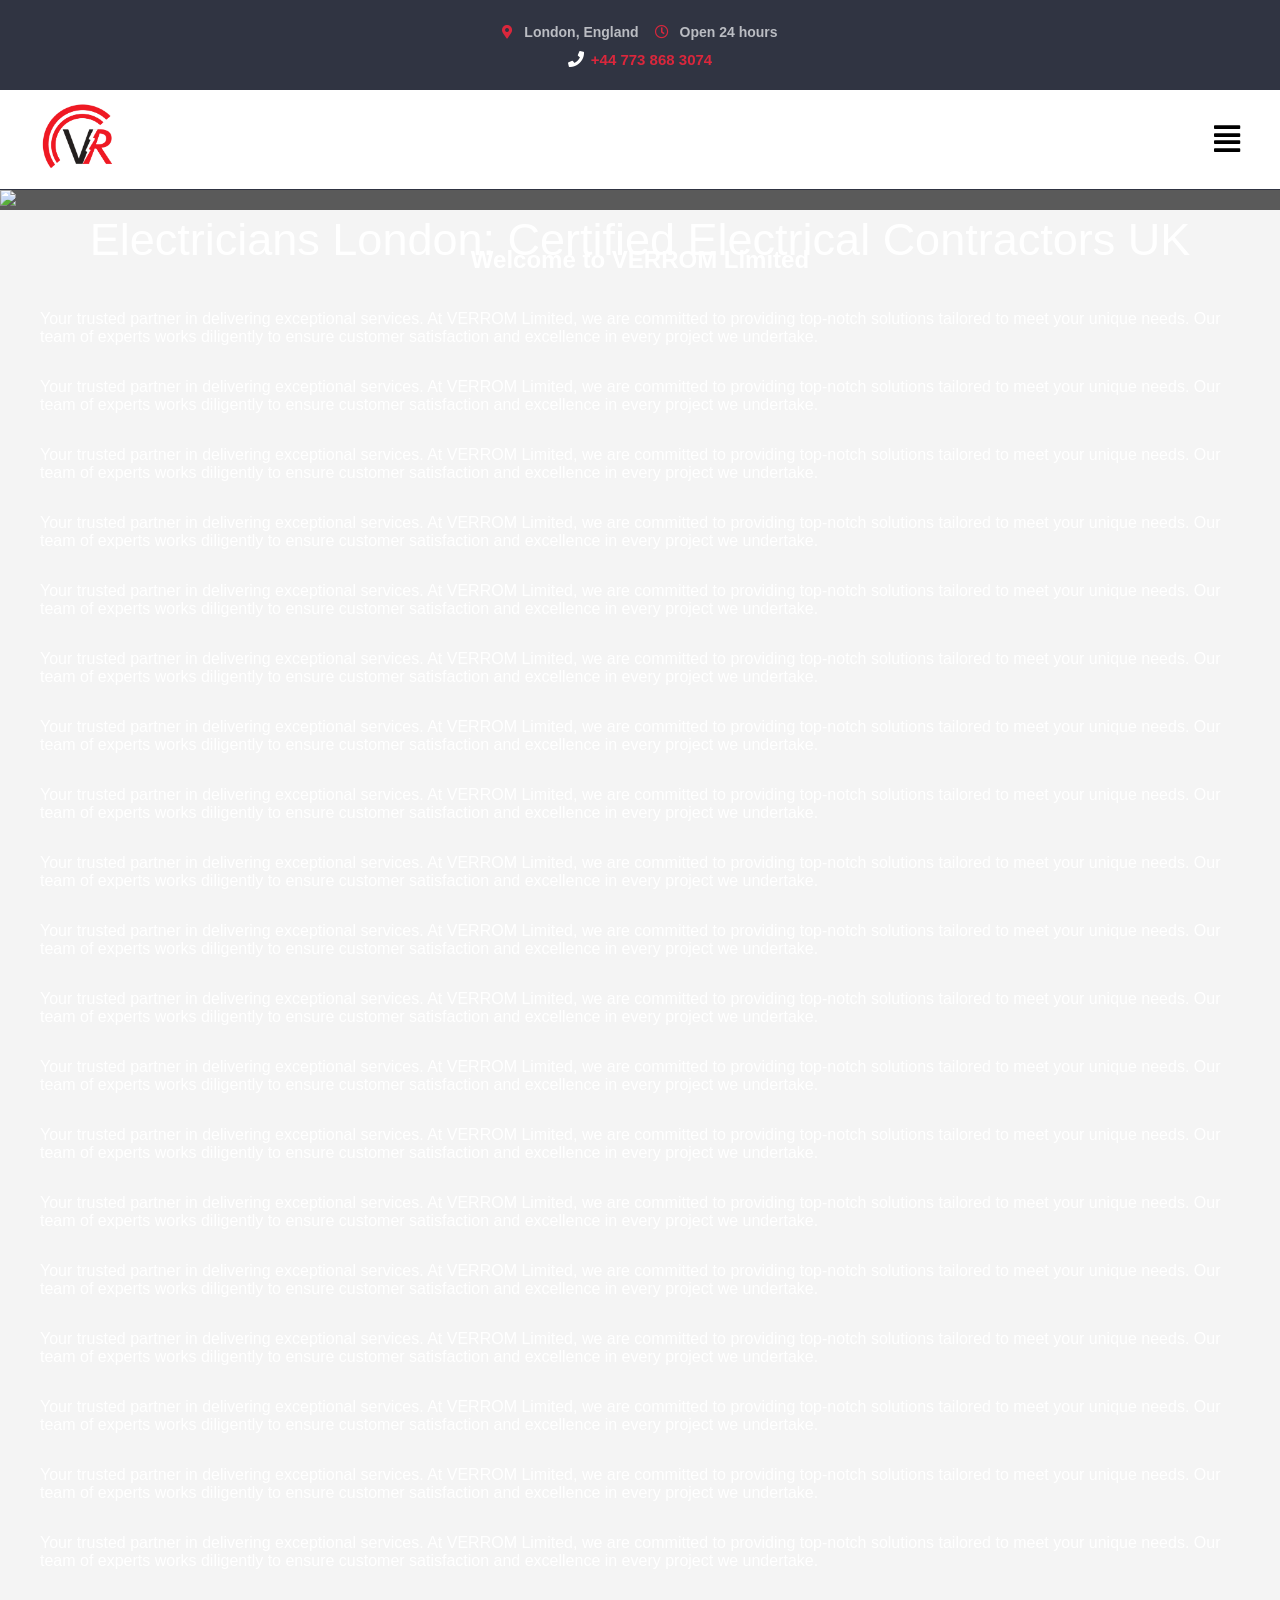
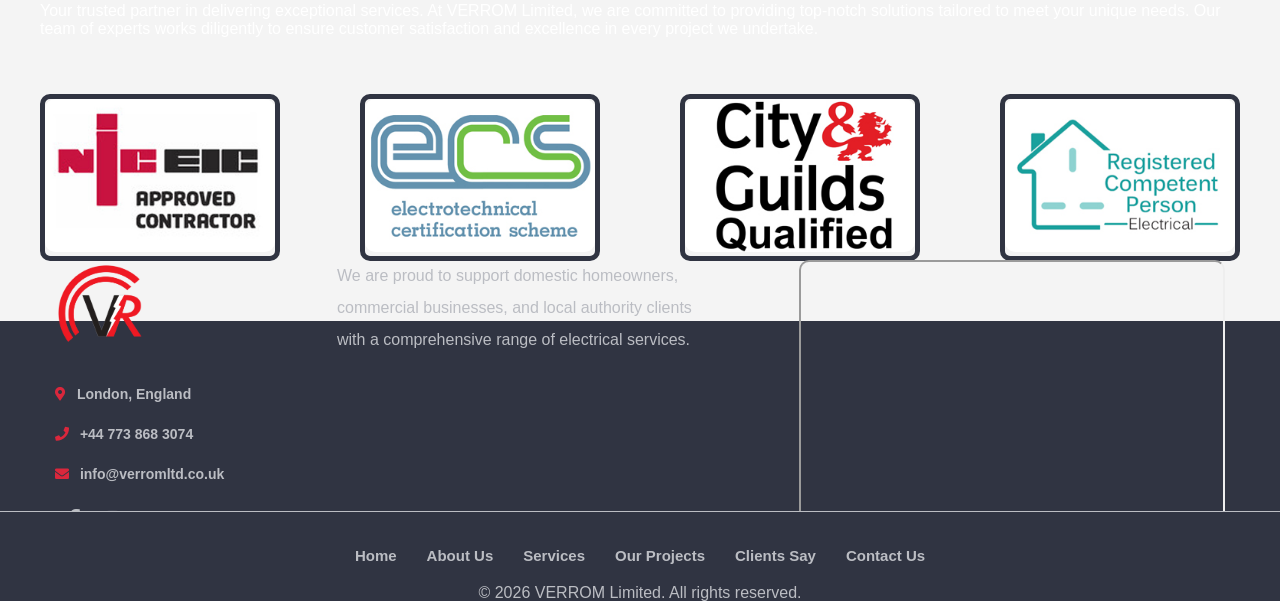
==== commit d5fe03bf: "Add files via upload" ====
--- a/index.html
+++ b/index.html
@@ -64,7 +64,7 @@
                 <div class="mySlides fade">
                     <div class="numbertext">1 / 3</div>
                     <img src="./img//slideShow/img_mountains_wide.jpg" style="width:100%">
-                    <div class="text"><p>text example one</p><p>Caption Text One</p></div>
+                    <div class="text"><p>We Are Trusted Local Electricians You Can Rely On</p><p>Electricians London: Certified Electrical Contractors UK</p></div>
                 </div>
                 <div class="mySlides fade">
                     <div class="numbertext">2 / 3</div>
--- a/css/style.css
+++ b/css/style.css
@@ -25,7 +25,7 @@
     min-height: 100vh;
     display: grid;
     grid-template-columns: auto;
-    grid-template-rows: 50px 100px auto auto 150px 90px;
+    grid-template-rows: 50px 100px auto auto auto 120px;
     grid-gap: 0px;
     grid-template-areas: 'header'
                          'nav'
@@ -130,7 +130,7 @@
 }
 
 .logo img{
-    height: 70px;
+    height: 75px;
     width: auto;
 }
 
@@ -144,6 +144,11 @@
 
 .menu li{
     margin: 0px 15px;
+    padding: 10px 0px;
+    display: flex;
+    flex-wrap: wrap;
+    align-items: center;
+
 }
 
 .menu li a{
@@ -151,6 +156,18 @@
     color: #303442;
     font-size: 18px;
     font-weight: bold;
+}
+
+.menu li:last-child{
+    border: 4px solid #303442;
+    background: #e12f37;
+    border-radius: 17px;
+    padding: 10px;
+    margin-right: 0px;
+}
+
+.menu li:last-child a{
+    color: white;
 }
 
 .menu li a:hover{
@@ -173,19 +190,100 @@
 .article{
     grid-area: article;
     /*outline: 2px solid orange;*/
-    background: rgb(110, 110, 110);
+    background: #f4f4f4;
     padding: 20px;
     margin-top: -4px;
+
 }
 
 .article_wrap{
-    /*outline: 2px solid red;*/
     max-width: 1200px;
     margin: 0 auto;
+    display: flex;
+    flex-wrap: wrap;
+    justify-content: center;
+}
+
+.article_contact{
+    max-width: 330px;
+    width: 100%;
+    margin: 50px 0px;
+}
+
+.article_contact > h3{
+    font-size: 45px;
+    color: #303442;
+}
+
+.article_contact > p{
+    margin: 0px;
+    padding: 12px 0px;
+    font-size: 16px;
+    font-weight: bold;
+    color: #303442;
+}
+
+.article_contact > p > i{
+    margin-right: 9px;
+    color: #da273c;
+}
+
+.article_contact > p > a{
+    margin: 0px;
+    padding: 6px 0px;
+    font-size: 16px;
+    font-weight: bold;
+    margin-right: 25px;
+    color: #303442;
+}
+
+.article_contact > p > a:hover{
+    color: #da273c;
+}
+
+.article_contact > .social_media{
+    margin: 60px 0px 0px 0px;
+    justify-content: center;
+}
+
+.article_contact > .social_media > a{
+    color: #303442;
+    font-size: 65px;
+    margin: 10px 20px;
+}
+
+.article_contact > .social_media > a:hover{
+    color: #da273c;
 }
 
 .article h2{
     text-align: center;
+}
+
+
+.emblem_wrap{
+    width: 100%;
+    display: flex;
+    flex-wrap: wrap;
+    justify-content: space-between;
+    align-items: center;
+    margin: 30px 0px;
+    padding: 10px 0px;
+}
+
+.emblem_wrap a{
+    width: 20%;
+    border: 5px solid #303442;
+    border-radius: 10px;
+}
+
+.emblem_wrap a:hover{
+    border: 5px solid #da273c;
+}
+
+.emblem_wrap a > img{
+    width:100%;
+    border-radius: 10px;
 }
 
 .section_bottom{
@@ -195,8 +293,9 @@
     flex-wrap: wrap;
     justify-content: center;
     align-items: center;
+    flex-direction: column;
     background: #303442;
-    padding: 10px;
+    padding: 30px 10px;
     min-height: 70px;
     height: auto;
 }
@@ -213,42 +312,15 @@
     margin: 0 auto;
 }
 
-.section_bottom_list{
-    /*outline: 1px solid red;*/
-    list-style: none;
-    padding: 10px;
-    margin: 0px;
-    display: flex;
-    flex-wrap: wrap;
-    justify-content: center;
-    align-items: center;
-    width: 100%;
-}
-
-.section_bottom_list li{
-    margin: 10px 15px;
-    padding: 0px;
-    font-size: 15px;
-    font-weight: bold;
-}
-
-.section_bottom_list li a{
-    text-decoration: none;
-    color: #bbbdc3;
-}
-
-.section_bottom_list li a:hover{
-    color: white;
-    text-decoration: underline;
-}
+
 
 .social_media{
     /*outline: 1px solid red;*/
-    padding: 10px;
-    margin: 0px;
-    display: flex;
-    flex-wrap: wrap;
-    justify-content: center;
+    padding: 14px 0px;
+    margin: 0px;
+    display: flex;
+    flex-wrap: wrap;
+    justify-content: left;
     align-items: center;
     width: 100%;
 }
@@ -263,6 +335,71 @@
     color: white;
 }
 
+.section_bottom_contact{
+    display: flex;
+    flex-wrap: wrap;
+    justify-content: space-between;
+    flex-direction: row;
+    max-width: 1200px;
+    margin-bottom: 20px;
+}
+
+
+.section_bottom_contact > div{
+    width: 38%;
+    padding: 20px 15px;
+}
+
+
+
+.section_bottom_contact > div:first-child{
+    width: 23%;
+}
+
+.section_bottom_contact > div:first-child > p{
+    margin: 0px;
+    padding: 12px 0px;
+    font-size: 14px;
+    font-weight: bold;
+    margin-right: 25px;
+    color: #bbbdc3;
+}
+
+.section_bottom_contact > div:first-child > p > i{
+    margin-right: 7px;
+    color: #da273c;
+}
+
+.section_bottom_contact > div:first-child > p a{
+    margin: 0px;
+    padding: 6px 0px;
+    font-size: 14px;
+    font-weight: bold;
+    margin-right: 25px;
+    color: #bbbdc3;
+}
+
+.section_bottom_contact > div:first-child > p a:hover{
+    color: white;
+}
+
+.section_bottom_logo{
+    width: 90px;
+    margin-bottom: 20px;
+}
+
+.bottom_text p{
+    padding-right: 40px;
+    margin: 0px;
+    color: #bbbdc3;
+    line-height: 2em;
+}
+
+.map_frame{
+    border-radius: 10px;
+}
+
+
 .footer{
     grid-area: footer;
     /*outline: 2px solid pink;*/
@@ -272,6 +409,7 @@
     align-items: center;
     background-color: #303442;
     border-top: 1px solid #bbbdc3;
+    padding: 15px;
 }
 
 .footer p{
@@ -282,7 +420,34 @@
     text-align: center;
 }
 
-
+.footer_list{
+    /*outline: 1px solid red;*/
+    list-style: none;
+    padding: 10px;
+    margin: 0px;
+    display: flex;
+    flex-wrap: wrap;
+    justify-content: center;
+    align-items: center;
+    width: 100%;
+}
+
+.footer_list li{
+    margin: 10px 15px;
+    padding: 0px;
+    font-size: 15px;
+    font-weight: bold;
+}
+
+.footer_list li a{
+    text-decoration: none;
+    color: #bbbdc3;
+}
+
+.footer_list li a:hover{
+    color: white;
+    text-decoration: underline;
+}
 
 
 
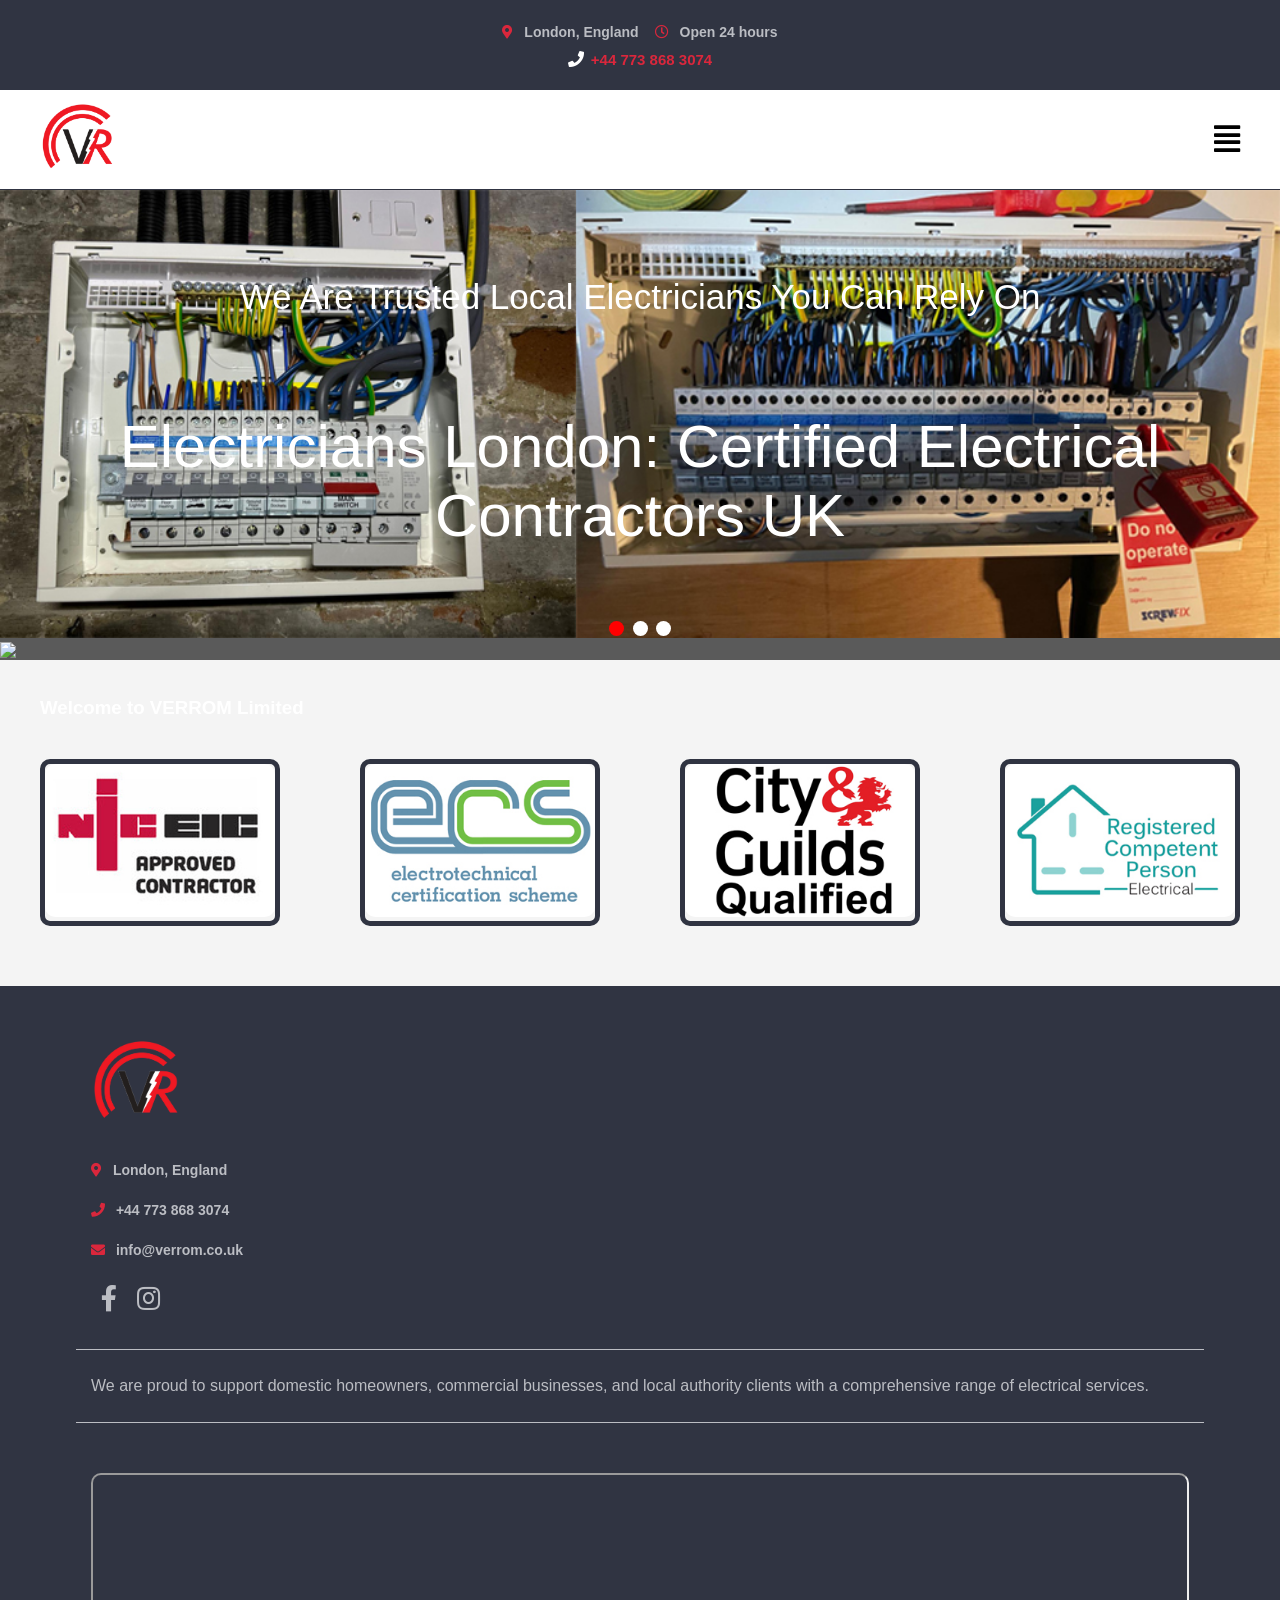
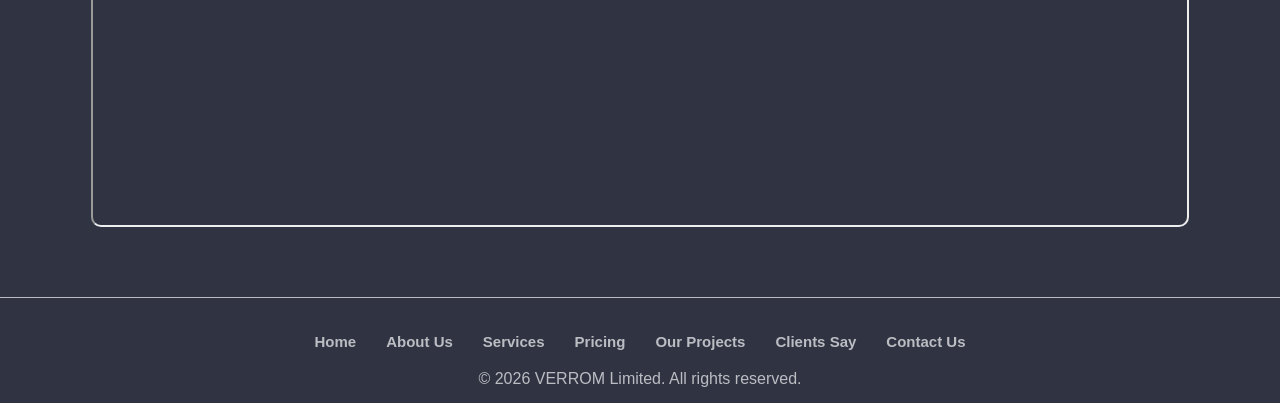
==== commit 9fc98e11: "Add files via upload" ====
--- a/index.html
+++ b/index.html
@@ -41,6 +41,7 @@
                     <li><a href="./index.html">Home</a></li>
                     <li><a href="./about.html">About Us</a></li>
                     <li><a href="./services.html">Services</a></li>
+                    <li><a href="./pricing.html">Pricing</a></li>
                     <li><a href="./projects.html">Our Projects</a></li>
                     <li><a href="./clients.html">Clients Say</a></li>
                     <li><a href="./contacts.html">Contact Us</a></li>
@@ -53,6 +54,7 @@
                     <a href="./index.html">Home</a>
                     <a href="./about.html">About Us</a>
                     <a href="./services.html">Services</a>
+                    <a href="./pricing.html">Pricing</a>
                     <a href="./projects.html">Our Projects</a>
                     <a href="./clients.html">Clients Say</a>
                     <a href="./contacts.html">Contact Us</a>
@@ -63,17 +65,20 @@
             <div class="slideshow-container">
                 <div class="mySlides fade">
                     <div class="numbertext">1 / 3</div>
-                    <img src="./img//slideShow/img_mountains_wide.jpg" style="width:100%">
+                    <img src="./img/slideShow/img_mountains_wide.jpg" style="width:100%" class="slideShow_desctop">
+                    <img src="./img/slideShow/img_mountains_wide_mobile.jpg" style="width:100%" class="slideShow_mobile">
                     <div class="text"><p>We Are Trusted Local Electricians You Can Rely On</p><p>Electricians London: Certified Electrical Contractors UK</p></div>
                 </div>
                 <div class="mySlides fade">
                     <div class="numbertext">2 / 3</div>
-                    <img src="./img/slideShow/img_nature_wide.jpg" style="width:100%">
+                    <img src="./img/slideShow/img_nature_wide.jpg" style="width:100%" class="slideShow_desctop">
+                    <img src="./img/slideShow/img_nature_wide_mobile.jpg" style="width:100%" class="slideShow_mobile">
                     <div class="text"><p>text example two</p><p>Caption Text Two</p></div>
                 </div>
                 <div class="mySlides fade">
                     <div class="numbertext">3 / 3</div>
-                    <img src="./img/slideShow/img_snow_wide.jpg" style="width:100%">
+                    <img src="./img/slideShow/img_snow_wide.jpg" style="width:100%" class="slideShow_desctop">
+                    <img src="./img/slideShow/img_snow_wide_mobile.jpg" style="width:100%" class="slideShow_mobile">
                     <div class="text"><p>text example three</p><p>Caption Text Three</p></div>
                 </div>
                 <a class="prev" onclick="plusSlides(-1)">&#10094;</a>
@@ -88,32 +93,14 @@
         </section>
         <article class="article">
             <div class="article_wrap">
-                <h2>Welcome to VERROM Limited</h2>
-                <p>Your trusted partner in delivering exceptional services. At VERROM Limited, we are committed to providing top-notch solutions tailored to meet your unique needs. Our team of experts works diligently to ensure customer satisfaction and excellence in every project we undertake.</p>
-                <p>Your trusted partner in delivering exceptional services. At VERROM Limited, we are committed to providing top-notch solutions tailored to meet your unique needs. Our team of experts works diligently to ensure customer satisfaction and excellence in every project we undertake.</p>
-                <p>Your trusted partner in delivering exceptional services. At VERROM Limited, we are committed to providing top-notch solutions tailored to meet your unique needs. Our team of experts works diligently to ensure customer satisfaction and excellence in every project we undertake.</p>
-                <p>Your trusted partner in delivering exceptional services. At VERROM Limited, we are committed to providing top-notch solutions tailored to meet your unique needs. Our team of experts works diligently to ensure customer satisfaction and excellence in every project we undertake.</p>
-                <p>Your trusted partner in delivering exceptional services. At VERROM Limited, we are committed to providing top-notch solutions tailored to meet your unique needs. Our team of experts works diligently to ensure customer satisfaction and excellence in every project we undertake.</p>
-                <p>Your trusted partner in delivering exceptional services. At VERROM Limited, we are committed to providing top-notch solutions tailored to meet your unique needs. Our team of experts works diligently to ensure customer satisfaction and excellence in every project we undertake.</p>
-                <p>Your trusted partner in delivering exceptional services. At VERROM Limited, we are committed to providing top-notch solutions tailored to meet your unique needs. Our team of experts works diligently to ensure customer satisfaction and excellence in every project we undertake.</p>
-                <p>Your trusted partner in delivering exceptional services. At VERROM Limited, we are committed to providing top-notch solutions tailored to meet your unique needs. Our team of experts works diligently to ensure customer satisfaction and excellence in every project we undertake.</p>
-                <p>Your trusted partner in delivering exceptional services. At VERROM Limited, we are committed to providing top-notch solutions tailored to meet your unique needs. Our team of experts works diligently to ensure customer satisfaction and excellence in every project we undertake.</p>
-                <p>Your trusted partner in delivering exceptional services. At VERROM Limited, we are committed to providing top-notch solutions tailored to meet your unique needs. Our team of experts works diligently to ensure customer satisfaction and excellence in every project we undertake.</p>
-                <p>Your trusted partner in delivering exceptional services. At VERROM Limited, we are committed to providing top-notch solutions tailored to meet your unique needs. Our team of experts works diligently to ensure customer satisfaction and excellence in every project we undertake.</p>
-                <p>Your trusted partner in delivering exceptional services. At VERROM Limited, we are committed to providing top-notch solutions tailored to meet your unique needs. Our team of experts works diligently to ensure customer satisfaction and excellence in every project we undertake.</p>
-                <p>Your trusted partner in delivering exceptional services. At VERROM Limited, we are committed to providing top-notch solutions tailored to meet your unique needs. Our team of experts works diligently to ensure customer satisfaction and excellence in every project we undertake.</p>
-                <p>Your trusted partner in delivering exceptional services. At VERROM Limited, we are committed to providing top-notch solutions tailored to meet your unique needs. Our team of experts works diligently to ensure customer satisfaction and excellence in every project we undertake.</p>
-                <p>Your trusted partner in delivering exceptional services. At VERROM Limited, we are committed to providing top-notch solutions tailored to meet your unique needs. Our team of experts works diligently to ensure customer satisfaction and excellence in every project we undertake.</p>
-                <p>Your trusted partner in delivering exceptional services. At VERROM Limited, we are committed to providing top-notch solutions tailored to meet your unique needs. Our team of experts works diligently to ensure customer satisfaction and excellence in every project we undertake.</p>
-                <p>Your trusted partner in delivering exceptional services. At VERROM Limited, we are committed to providing top-notch solutions tailored to meet your unique needs. Our team of experts works diligently to ensure customer satisfaction and excellence in every project we undertake.</p>
-                <p>Your trusted partner in delivering exceptional services. At VERROM Limited, we are committed to providing top-notch solutions tailored to meet your unique needs. Our team of experts works diligently to ensure customer satisfaction and excellence in every project we undertake.</p>
-                <p>Your trusted partner in delivering exceptional services. At VERROM Limited, we are committed to providing top-notch solutions tailored to meet your unique needs. Our team of experts works diligently to ensure customer satisfaction and excellence in every project we undertake.</p>
-                <p>Your trusted partner in delivering exceptional services. At VERROM Limited, we are committed to providing top-notch solutions tailored to meet your unique needs. Our team of experts works diligently to ensure customer satisfaction and excellence in every project we undertake.</p>
-                <div class="emblem_wrap">
-                    <a href="https://www.cityandguilds.com/"><img src="./img/emblem/eic.jpg" alt="EMBLEM VERROM LIMITED"></a>
-                    <a href="https://www.ecscard.org.uk/"><img src="./img/emblem/ecs.jpg" alt="EMBLEM VERROM LIMITED"></a>
-                    <a href="https://www.cityandguilds.com/"><img src="./img/emblem/city.jpg" alt="EMBLEM VERROM LIMITED"></a>
-                    <a href="https://www.electricalcompetentperson.co.uk/"><img src="./img/emblem/registered.jpg" alt="EMBLEM VERROM LIMITED"></a>
+                <div class="article_body home">
+                    <h3>Welcome to VERROM Limited</h3>
+                    <div class="emblem_wrap">
+                        <a href="https://www.cityandguilds.com/"><img src="./img/emblem/eic.jpg" alt="EMBLEM VERROM LIMITED"></a>
+                        <a href="https://www.ecscard.org.uk/"><img src="./img/emblem/ecs.jpg" alt="EMBLEM VERROM LIMITED"></a>
+                        <a href="https://www.cityandguilds.com/"><img src="./img/emblem/city.jpg" alt="EMBLEM VERROM LIMITED"></a>
+                        <a href="https://www.electricalcompetentperson.co.uk/"><img src="./img/emblem/registered.jpg" alt="EMBLEM VERROM LIMITED"></a>
+                    </div>
                 </div>
             </div>
         </article>
@@ -123,9 +110,9 @@
                     <img src="./img/verrom_logo_png.png" alt="LOGO" class="section_bottom_logo">
                     <p><i class="fas fa-map-marker-alt"></i> London, England </p>
                     <p><i class="fas fa-phone"></i> <a href="tel:+447738683074"> +44 773 868 3074</a></p>
-                    <p><i class="fas fa-envelope"></i> <a href="mailto:info@verromltd.co.uk"> info@verromltd.co.uk</a></p>
+                    <p><i class="fas fa-envelope"></i> <a href="mailto:info@verrom.co.uk"> info@verrom.co.uk</a></p>
                     <div class="social_media">
-                        <a href="https://www.facebook.com/R.Vladyka" target="_blank"><i class="fab fa-facebook-f"></i></a>
+                        <a href="https://www.facebook.com/share/1C9bxSSyTt/" target="_blank"><i class="fab fa-facebook-f"></i></a>
                         <a href="https://www.instagram.com/verrom_limited/?hl=uk" target="_blank"><i class="fab fa-instagram"></i></a>
                     </div>
                 </div>
@@ -142,6 +129,7 @@
                 <li><a href="./index.html">Home</a></li>
                 <li><a href="./about.html">About Us</a></li>
                 <li><a href="./services.html">Services</a></li>
+                <li><a href="./pricing.html">Pricing</a></li>
                 <li><a href="./projects.html">Our Projects</a></li>
                 <li><a href="./clients.html">Clients Say</a></li>
                 <li><a href="./contacts.html">Contact Us</a></li>
--- a/css/style.css
+++ b/css/style.css
@@ -208,6 +208,11 @@
     max-width: 330px;
     width: 100%;
     margin: 50px 0px;
+    line-height: 2em;
+}
+
+.about{
+    max-width: 100%;
 }
 
 .article_contact > h3{
@@ -215,12 +220,24 @@
     color: #303442;
 }
 
+.article_contact > h4{
+    font-size: 18px;
+    color: #303442;
+}
+
 .article_contact > p{
     margin: 0px;
     padding: 12px 0px;
     font-size: 16px;
     font-weight: bold;
     color: #303442;
+}
+
+.article_contact > ul{
+    font-size: 16px;
+    font-weight: bold;
+    color: #303442;
+    line-height: 2em;
 }
 
 .article_contact > p > i{
@@ -489,7 +506,7 @@
 
 .text {
     color: #ffffff;
-    font-size: 45px;
+    font-size: 60px;
     position: absolute;
     bottom: 0px;
     width: 100%;
@@ -502,7 +519,7 @@
 }
 
 .text p:first-child{
-    font-size: 25px;
+    font-size: 35px;
 }
 
 .numbertext {
--- a/css/tablet.css
+++ b/css/tablet.css
@@ -1,5 +1,5 @@
 .wrap_body{
-    grid-template-rows: 90px 100px auto auto 190px 90px;
+    grid-template-rows: 90px 100px auto auto auto auto;
 }
 
 .header_info, .header_phone{
@@ -24,4 +24,27 @@
 
 .menu{
     display: none;
+}
+
+.section_bottom_contact {
+    flex-direction: column;
+}
+
+.section_bottom_contact > div:first-child {
+    width: 100%;
+    border-bottom: 1px solid #bbbdc3;
+}
+
+.section_bottom_contact > div {
+    width: 100%;
+    border-bottom: 1px solid #bbbdc3;
+}
+
+.section_bottom_contact > div:last-child {
+    border-bottom: 0px solid #bbbdc3;
+    padding-top: 50px;
+}
+
+.section_bottom_contact .map_frame {
+    min-height: 350px;
 }
--- a/css/mobile.css
+++ b/css/mobile.css
@@ -1,5 +1,5 @@
 .wrap_body{
-    grid-template-rows: 90px 100px auto auto 190px 90px;
+    grid-template-rows: 90px 100px auto auto auto auto;
 }
 
 .header_info, .header_phone{
@@ -24,4 +24,27 @@
 
 .menu{
     display: none;
-}+}
+
+.section_bottom_contact {
+    flex-direction: column;
+}
+
+.section_bottom_contact > div:first-child {
+    width: 100%;
+    border-bottom: 1px solid #bbbdc3;
+}
+
+.section_bottom_contact > div {
+    width: 100%;
+    border-bottom: 1px solid #bbbdc3;
+}
+
+.section_bottom_contact > div:last-child {
+    border-bottom: 0px solid #bbbdc3;
+    padding-top: 50px;
+}
+
+.section_bottom_contact .map_frame {
+    min-height: 350px;
+}
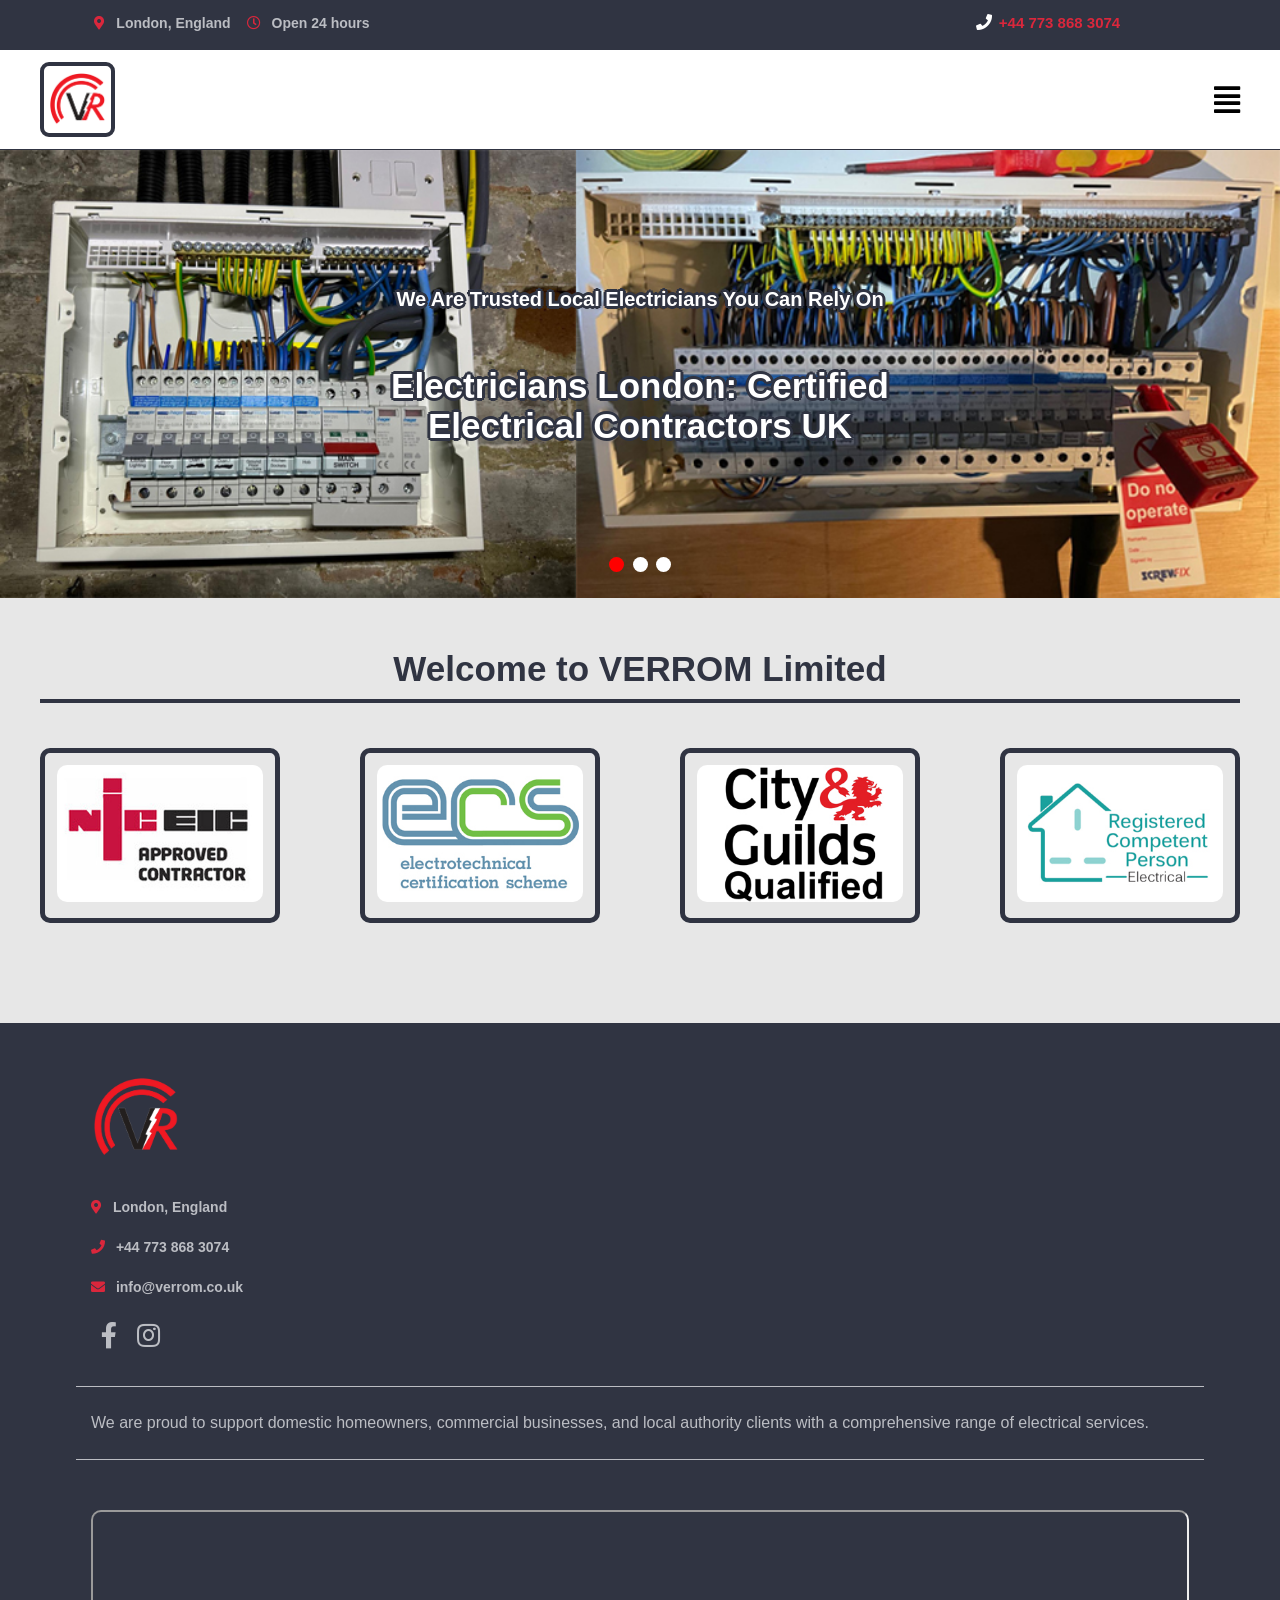
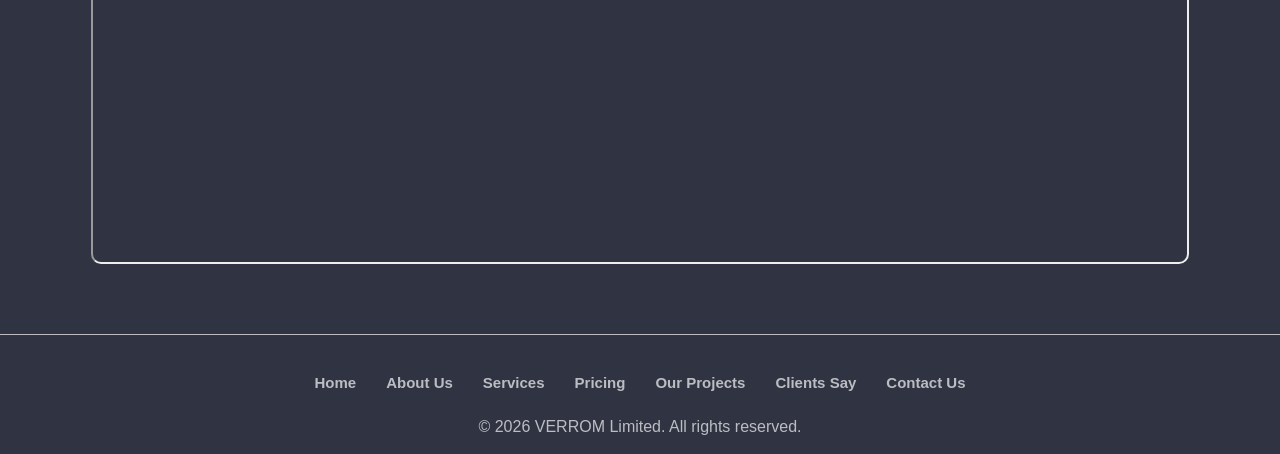
==== commit 5af46180: "Add files via upload" ====
--- a/index.html
+++ b/index.html
@@ -9,17 +9,15 @@
     <meta name="Copyright" content="">
     <meta name="description" content="">
     <meta name="keywords" content="">
-
     <link rel='stylesheet' href='https://use.fontawesome.com/releases/v5.7.0/css/all.css' integrity='sha384-lZN37f5QGtY3VHgisS14W3ExzMWZxybE1SJSEsQp9S+oqd12jhcu+A56Ebc1zFSJ' crossorigin='anonymous'>
     <link rel="stylesheet" type="text/css" href="./css/style.css">
     <link rel="stylesheet" type="text/css" media="(min-width:991px) and (max-width:1280px)" href="./css/tablet.css">
     <link rel="stylesheet" type="text/css" media="(max-width:991px)" href="./css/mobile.css">
-
     <title>VERROM Limited </title>
     <link rel="icon" type="image/x-icon" href="./favicon.ico">
 </head>
 <body>
-    <div class="wrap_body">
+    <div id="navbar" class="wrap_body">
         <header class="header">
             <div class="header_wrap">
                 <div class="header_info">
@@ -38,13 +36,33 @@
                     <img src="./img/verrom_logo_png.png" alt="VerRom Limited" onclick="window.location.href = './index.html'">
                 </div>
                 <ul class="menu">
-                    <li><a href="./index.html">Home</a></li>
-                    <li><a href="./about.html">About Us</a></li>
-                    <li><a href="./services.html">Services</a></li>
-                    <li><a href="./pricing.html">Pricing</a></li>
-                    <li><a href="./projects.html">Our Projects</a></li>
-                    <li><a href="./clients.html">Clients Say</a></li>
-                    <li><a href="./contacts.html">Contact Us</a></li>
+                    <li>
+                        <img src="./img/flash_menu.png" alt="" class="flash">
+                        <a href="./index.html">Home</a>
+                    </li>
+                    <li>
+                        <img src="./img/flash_menu.png" alt="" class="flash">
+                        <a href="./about.html">About Us</a>
+                    </li>
+                    <li>
+                        <img src="./img/flash_menu.png" alt="" class="flash">
+                        <a href="./services.html">Services</a>
+                    </li>
+                    <li>
+                        <img src="./img/flash_menu.png" alt="" class="flash">
+                        <a href="./pricing.html">Pricing</a>
+                    </li>
+                    <li>
+                        <img src="./img/flash_menu.png" alt="" class="flash">
+                        <a href="./projects.html">Our Projects</a>
+                    </li>
+                    <li>
+                        <img src="./img/flash_menu.png" alt="" class="flash">
+                        <a href="./clients.html">Clients Say</a>
+                    </li>
+                    <li>
+                        <a href="./contacts.html">Contact Us</a>
+                    </li>
                 </ul>
                 <span class="mobile_menu" onclick="openNav()"><i class='fas fa-align-justify'></i></span>
             </div>
@@ -137,8 +155,15 @@
             <p>&copy; 2026 VERROM Limited. All rights reserved.</p>
         </footer>
     </div>
-
-
-
     <script src="./js/js.js"></script>
+    <script>
+        window.onscroll = function() {
+            const nav = document.getElementById('navbar');
+            if (window.scrollY > 50) {
+                nav.classList.add('scrolled');
+            } else {
+                nav.classList.remove('scrolled');
+            }
+        }
+    </script>
 </body>
--- a/css/style.css
+++ b/css/style.css
@@ -22,6 +22,7 @@
 
 .wrap_body{
     /*outline: 2px solid yellow;*/
+    transition: 0.5s;
     min-height: 100vh;
     display: grid;
     grid-template-columns: auto;
@@ -101,10 +102,10 @@
 }
 
 .nav{
+    transition: 0.5s;
     grid-area: nav;
     /*outline: 2px solid blue;*/
-    position: sticky;
-    top: 0;
+
     background-color: white;
     color: black;
     display: flex;
@@ -114,6 +115,7 @@
 }
 
 .menu_wrap{
+    transition: 0.5s;
     /*outline: 2px solid red;*/
     width: 100%;
     max-width: 1200px;
@@ -130,8 +132,14 @@
 }
 
 .logo img{
+    transition: 0.5s;
     height: 75px;
     width: auto;
+    background: #ffffff;
+    border-radius: 9px;
+    padding: 4px;
+    border: 4px solid #303442;
+    margin-top: 2px;
 }
 
 .menu{
@@ -140,22 +148,26 @@
     margin: 0px;
     padding: 0px;
     list-style: none;
+    height: stretch;
+    align-items: center;
 }
 
 .menu li{
+    position: relative;
     margin: 0px 15px;
-    padding: 10px 0px;
-    display: flex;
-    flex-wrap: wrap;
-    align-items: center;
-
+    padding: 0px 0px;
+    display: flex;
+    flex-wrap: wrap;
+    align-items: center;
 }
 
 .menu li a{
+    transition: 0.5s;
     text-decoration: none;
     color: #303442;
     font-size: 18px;
     font-weight: bold;
+    z-index: 1;
 }
 
 .menu li:last-child{
@@ -164,6 +176,7 @@
     border-radius: 17px;
     padding: 10px;
     margin-right: 0px;
+    height: 48px;
 }
 
 .menu li:last-child a{
@@ -173,6 +186,104 @@
 .menu li a:hover{
     text-shadow: #303442 0px 0px 1px;
 }
+
+@keyframes shake {
+  0% { opacity: 0; }
+  10% { opacity: 1; }
+  20% { opacity: 0; }
+  30% { opacity: 1; }
+  40% { opacity: 0; }
+  41% { opacity: 1; }
+  42% { opacity: 0; }
+  43% { opacity: 1; }
+  44% { opacity: 0; }
+  45% { opacity: 1; }
+  46% { opacity: 0; }
+  47% { opacity: 1; }
+  48% { opacity: 0; }
+  49% { opacity: 1; }
+  40% { opacity: 0; }
+  50% { opacity: 1; }
+  60% { opacity: 0; }
+  61% { opacity: 1; }
+  62% { opacity: 0; }
+  63% { opacity: 1; }
+  64% { opacity: 0; }
+  65% { opacity: 1; }
+  66% { opacity: 0; }
+  67% { opacity: 1; }
+  68% { opacity: 0; }
+  69% { opacity: 1; }
+  70% { opacity: 0; }
+  80% { opacity: 1; }
+  90% { opacity: 0; }
+  100% { opacity: 0;; }
+}
+
+.flash{
+    position: absolute;
+    width: 110px;
+    margin-left: -15px;
+    margin-top: -20px;
+    opacity: 0;
+}
+
+.menu li:first-child .flash{
+    margin-left: -25px;
+    margin-top: -20px;
+}
+
+.menu > li:hover .flash{
+  animation: shake 1.5s;
+  animation-iteration-count:initial;
+}
+
+
+
+.wrap_body.scrolled {
+    transition: 0.5s;
+    grid-template-rows: 50px 70px auto auto auto auto;
+}
+
+.wrap_body.scrolled .menu_wrap {
+    transition: 0.5s;
+    padding: 0px 0px;
+}
+
+.wrap_body.scrolled > .nav {
+    transition: 0.5s;
+    position: sticky;
+    top: 0;
+    background-color: #303442;
+    border-top: 1px solid #bbbdc3;
+    border-bottom: 1px solid #bbbdc3;
+}
+
+.wrap_body.scrolled .menu li a {
+    transition: 0.5s;
+    color: #ffffff;
+}
+
+.wrap_body.scrolled .menu li a:hover{
+    transition: 0.5s;
+    text-shadow: #ffffff 0px 0px 20px;
+}
+
+.wrap_body.scrolled .logo img {
+    transition: 0.5s;
+    height: 50px;
+    background: #ffffff;
+    border-radius: 8px;
+    padding: 4px;
+    margin-top: 4px;
+    border: 0;
+}
+
+.wrap_body.scrolled > nav i {
+    transition: 0.5s;
+    color: #ffffff;
+}
+
 
 
 .section_top{
@@ -190,7 +301,7 @@
 .article{
     grid-area: article;
     /*outline: 2px solid orange;*/
-    background: #f4f4f4;
+    background: #e7e7e7;
     padding: 20px;
     margin-top: -4px;
 
@@ -204,28 +315,53 @@
     justify-content: center;
 }
 
-.article_contact{
-    max-width: 330px;
-    width: 100%;
+.about, .services, .projects, .clients, .contacts, .pricing, .home{
+    width: 100%;
+    max-width: 100%;
+    padding-bottom: 40px;
+}
+
+.pricing h2{
+    color: #303442;
+    margin-bottom: 1px;
+    text-align: left;
+}
+
+.pricing .pricing_title_info{
+    color: #7f8495;
+    text-align: left;
+}
+
+.home > h3{
+    text-align: center;
+}
+
+.contacts{
     margin: 50px 0px;
     line-height: 2em;
-}
-
-.about{
-    max-width: 100%;
-}
-
-.article_contact > h3{
-    font-size: 45px;
+    position: relative;
+}
+
+.contact_icon{
+    position: absolute;
+    width: 45%;
+    right: 0;
+    bottom: 110px;
+}
+
+.article_body > h3{
+    font-size: 35px;
     color: #303442;
-}
-
-.article_contact > h4{
+    border-bottom: 4px solid;
+    padding-bottom: 10px;
+}
+
+.article_body > h4{
     font-size: 18px;
     color: #303442;
 }
 
-.article_contact > p{
+.article_body > p{
     margin: 0px;
     padding: 12px 0px;
     font-size: 16px;
@@ -233,19 +369,19 @@
     color: #303442;
 }
 
-.article_contact > ul{
+.article_body > ul{
     font-size: 16px;
     font-weight: bold;
     color: #303442;
     line-height: 2em;
 }
 
-.article_contact > p > i{
+.article_body > p > i{
     margin-right: 9px;
     color: #da273c;
 }
 
-.article_contact > p > a{
+.article_body > p > a{
     margin: 0px;
     padding: 6px 0px;
     font-size: 16px;
@@ -254,27 +390,23 @@
     color: #303442;
 }
 
-.article_contact > p > a:hover{
+.article_body > p > a:hover{
     color: #da273c;
 }
 
-.article_contact > .social_media{
+.article_body > .social_media{
     margin: 60px 0px 0px 0px;
     justify-content: center;
 }
 
-.article_contact > .social_media > a{
+.article_body > .social_media > a{
     color: #303442;
     font-size: 65px;
     margin: 10px 20px;
 }
 
-.article_contact > .social_media > a:hover{
+.article_body > .social_media > a:hover{
     color: #da273c;
-}
-
-.article h2{
-    text-align: center;
 }
 
 
@@ -292,6 +424,7 @@
     width: 20%;
     border: 5px solid #303442;
     border-radius: 10px;
+    padding: 1%;
 }
 
 .emblem_wrap a:hover{
@@ -506,7 +639,7 @@
 
 .text {
     color: #ffffff;
-    font-size: 60px;
+    font-size: 45px;
     position: absolute;
     bottom: 0px;
     width: 100%;
@@ -516,10 +649,35 @@
     flex-direction: column;
     text-align: center;
     align-items: center;
+
+    font-weight: bold;
+    text-shadow:
+                -2px -2px 0 #303442,
+                2px -2px 0 #303442,
+                -2px 2px 0 #303442,
+                2px 2px 0 #303442,
+                -3px 0px 0 #303442,
+                3px 0px 0 #303442,
+                0px -3px 0 #303442,
+                0px 3px 0 #303442;
+}
+
+.text p{
+    max-width: 600px;
 }
 
 .text p:first-child{
-    font-size: 35px;
+    max-width: 900px;
+    font-size: 30px;
+}
+
+
+.slideShow_mobile{
+    display: none;
+}
+
+.slideShow_desctop{
+    display: block;
 }
 
 .numbertext {
--- a/css/tablet.css
+++ b/css/tablet.css
@@ -1,9 +1,5 @@
-.wrap_body{
-    grid-template-rows: 90px 100px auto auto auto auto;
-}
-
 .header_info, .header_phone{
-    width: 100%;
+    width: 32%;
     justify-content: center;
     padding: 0px 0px 5px 0px;
 }
@@ -47,4 +43,12 @@
 
 .section_bottom_contact .map_frame {
     min-height: 350px;
+}
+
+.text {
+    font-size: 35px;
+}
+
+.text p:first-child{
+    font-size: 20px;
 }
--- a/css/mobile.css
+++ b/css/mobile.css
@@ -1,5 +1,5 @@
 .wrap_body{
-    grid-template-rows: 90px 100px auto auto auto auto;
+    grid-template-rows: 120px 70px auto auto auto auto;
 }
 
 .header_info, .header_phone{
@@ -48,3 +48,43 @@
 .section_bottom_contact .map_frame {
     min-height: 350px;
 }
+
+.emblem_wrap{
+    justify-content: space-around;
+}
+
+.emblem_wrap a {
+    width: 40%;
+    margin: 15px;
+}
+
+.slideShow_mobile{
+    display: block;
+}
+
+.slideShow_desctop{
+    display: none;
+}
+
+.text {
+    font-size: 26px;
+}
+
+.text p:first-child{
+    max-width: 90%;
+    font-size: 20px;
+}
+
+.menu_wrap {
+    transition: 0s;
+    padding: 7px 0px;
+}
+
+.logo img {
+    transition: 0s;
+    height: 56px;
+    padding: 2px;
+    border: 2px solid #303442;
+    margin-top: -1px;
+}
+
